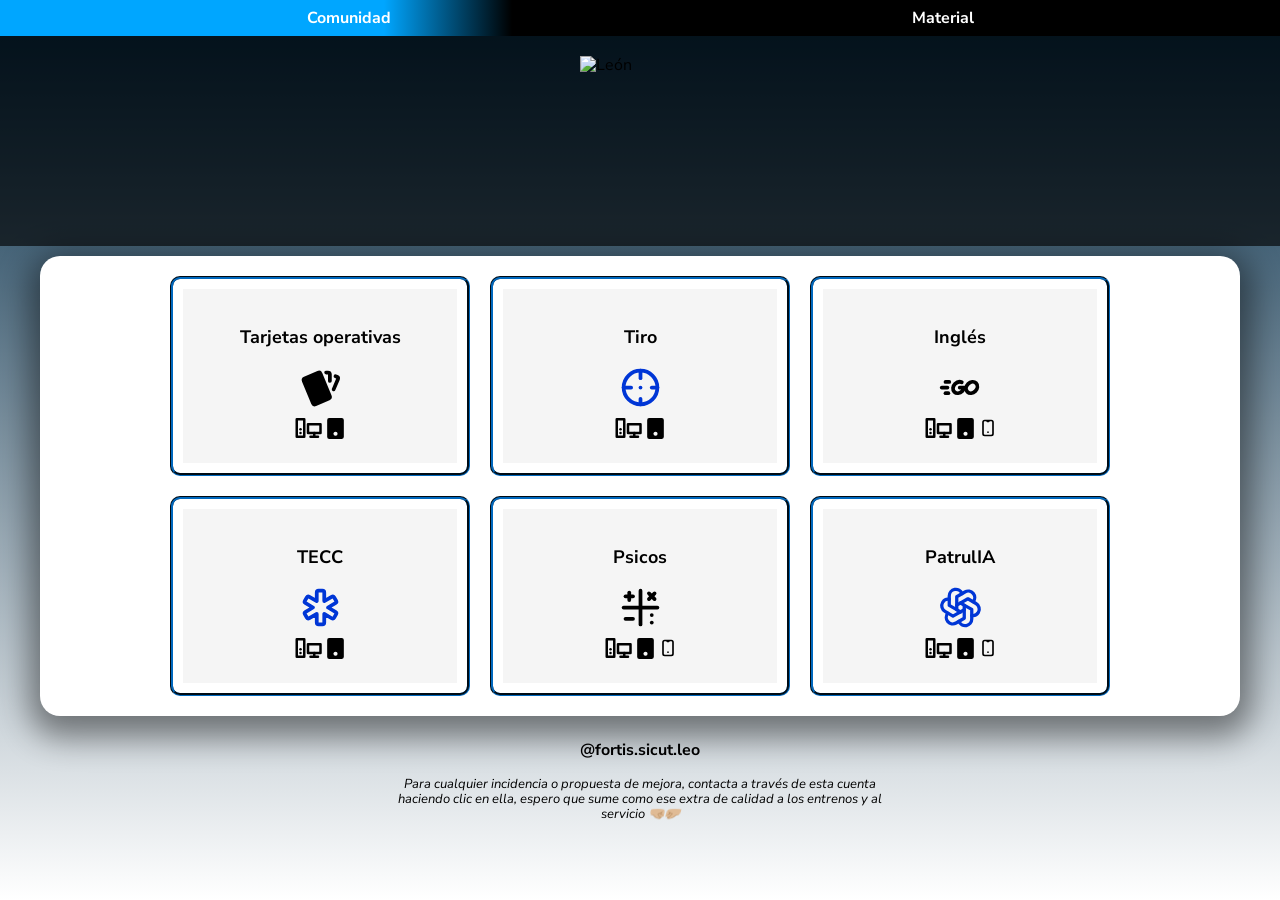
==== index.html @ 8144dc1b "Update print statement from 'Hello' to 'Goodbye'" ====
<!DOCTYPE html>
<html lang="es">



<head>
    <meta charset="UTF-8">
    <meta name="viewport" content="width=device-width, initial-scale=1.0">
    <title>Ser y pensar como policía</title>
    <meta name="description" content="Herramientas">




    <!-- Preload CSS -->
    <link rel="preload" href="Normalize.css" as="style">
    <link rel="stylesheet" href="Normalize.css">

    <link rel="preload" href="css-index.css" as="style">
    <link rel="stylesheet" href="css-index.css">

    <!-- Google Fonts optimizado -->
    <link rel="preconnect" href="https://fonts.googleapis.com">
    <link rel="preconnect" href="https://fonts.gstatic.com" crossorigin>
    <link href="https://fonts.googleapis.com/css2?family=Nunito+Sans&display=swap" rel="stylesheet">
    <link href="https://fonts.googleapis.com/css2?family=Share+Tech&display=swap" rel="stylesheet">



</head>


<body>

    <div class="custom-cursor"></div>

    <header>



        <div class="navegacion-principal">
            <nav class="navegacion barra-superior">
                <a href="https://proyectoenlacespn-blue-piano.reflex.run/">Comunidad</a>
                <a href="Entrenos.html">Material</a>

            </nav>
        </div>

    </header>


    <section class="imagen-inicio"> <!--Este section es la imagen  del coche de policía en sí-->
        <div class="imagen-oscurece"> <!--Este es el oscuro-->
            <img class="leon" src="https://raw.githubusercontent.com/Domingo99vg/P-ginaFSL/refs/heads/main/leon.png"
                alt="León">
        </div>
    </section>






    <main class="contenedor sombra">


        <div class="servicios">



            <!-- TARJETA 1 -->
            <div class="card"> <!-- La tarjeta en sí-->
                <div class="card-inner"> <!--Es un contenedor intermedio que sirve SOLO para hacer el giro 3D-->
                    <div class="card-front">
                        <h3>Tarjetas operativas</h3>
                        <div class="iconos">
                            <svg xmlns="http://www.w3.org/2000/svg" width="45" height="45" viewBox="0 0 24 24"
                                fill="#000000" class="icon icon-tabler icons-tabler-filled icon-tabler-cards">
                                <path stroke="none" d="M0 0h24v24H0z" fill="none" />
                                <path
                                    d="M10.348 3.169l-7.15 3.113a2 2 0 0 0 -1.03 2.608l4.92 11.895a1.96 1.96 0 0 0 2.59 1.063l7.142 -3.11a2.002 2.002 0 0 0 1.036 -2.611l-4.92 -11.894a1.96 1.96 0 0 0 -2.588 -1.064z" />
                                <path
                                    d="M16 3a2 2 0 0 1 1.995 1.85l.005 .15v3.5a1 1 0 0 1 -1.993 .117l-.007 -.117v-3.5h-1a1 1 0 0 1 -.117 -1.993l.117 -.007h1z" />
                                <path
                                    d="M19.08 5.61a1 1 0 0 1 1.31 -.53c.257 .108 .505 .21 .769 .314a2 2 0 0 1 1.114 2.479l-.056 .146l-2.298 5.374a1 1 0 0 1 -1.878 -.676l.04 -.11l2.296 -5.371l-.366 -.148l-.402 -.167a1 1 0 0 1 -.53 -1.312z" />
                            </svg>
                        </div>






                        <div
                            style="display: flex; flex-direction: row; justify-content: center; align-items: center; margin-top:0.3rem;">
                            <svg xmlns="http://www.w3.org/2000/svg" width="30" height="30" viewBox="0 0 24 24"
                                fill="none" stroke="currentColor" stroke-width="2" stroke-linecap="round"
                                stroke-linejoin="round"
                                class="icon icon-tabler icons-tabler-outline icon-tabler-devices-pc">
                                <path stroke="none" d="M0 0h24v24H0z" fill="none" />
                                <path d="M3 5h6v14h-6l0 -14" />
                                <path d="M12 9h10v7h-10l0 -7" />
                                <path d="M14 19h6" />
                                <path d="M17 16v3" />
                                <path d="M6 13v.01" />
                                <path d="M6 16v.01" />
                            </svg>
                            <svg xmlns="http://www.w3.org/2000/svg" width="25" height="25" viewBox="0 0 24 24"
                                fill="currentColor"
                                class="icon icon-tabler icons-tabler-filled icon-tabler-device-tablet">
                                <path stroke="none" d="M0 0h24v24H0z" fill="none" />
                                <path
                                    d="M18 2a2 2 0 0 1 1.995 1.85l.005 .15v16a2 2 0 0 1 -1.85 1.995l-.15 .005h-12a2 2 0 0 1 -1.995 -1.85l-.005 -.15v-16a2 2 0 0 1 1.85 -1.995l.15 -.005h12zm-6 13a2 2 0 0 0 -1.977 1.697l-.018 .154l-.005 .149l.005 .15a2 2 0 1 0 1.995 -2.15z" />
                            </svg>




                        </div>





                    </div>
                    <div class="card-back">
                        <p>
                            Preguntas para trabajar normativas e incisos de procedimientos operativos e intervenciones
                            para su posterior práctica.
                        </p>
                        <a class="boton-jm" href="tarjetas.html"><svg xmlns="http://www.w3.org/2000/svg" width="24"
                                height="24" viewBox="0 0 24 24" fill="none" stroke="currentColor" stroke-width="2"
                                stroke-linecap="round" stroke-linejoin="round"
                                class="icon icon-tabler icons-tabler-outline icon-tabler-hand-finger">
                                <path stroke="none" d="M0 0h24v24H0z" fill="none" />
                                <path d="M8 13v-8.5a1.5 1.5 0 0 1 3 0v7.5" />
                                <path d="M11 11.5v-2a1.5 1.5 0 1 1 3 0v2.5" />
                                <path d="M14 10.5a1.5 1.5 0 0 1 3 0v1.5" />
                                <path
                                    d="M17 11.5a1.5 1.5 0 0 1 3 0v4.5a6 6 0 0 1 -6 6h-2h.208a6 6 0 0 1 -5.012 -2.7a69.74 69.74 0 0 1 -.196 -.3c-.312 -.479 -1.407 -2.388 -3.286 -5.728a1.5 1.5 0 0 1 .536 -2.022a1.867 1.867 0 0 1 2.28 .28l1.47 1.47" />
                            </svg></a>

                    </div>
                </div>
            </div>







            <!-- TARJETA 1 -->
            <div class="card">
                <div class="card-inner">
                    <div class="card-front">
                        <h3>Tiro</h3>
                        <div class="iconos">
                            <svg xmlns="http://www.w3.org/2000/svg" width="45" height="45" viewBox="0 0 24 24"
                                fill="none" stroke="#0036d6" stroke-width="2" stroke-linecap="round"
                                stroke-linejoin="round"
                                class="icon icon-tabler icons-tabler-outline icon-tabler-viewfinder">
                                <path stroke="none" d="M0 0h24v24H0z" fill="none" />
                                <path d="M3 12a9 9 0 1 0 18 0a9 9 0 1 0 -18 0" />
                                <path d="M12 3l0 4" />
                                <path d="M12 21l0 -3" />
                                <path d="M3 12l4 0" />
                                <path d="M21 12l-3 0" />
                                <path d="M12 12l0 .01" />
                            </svg>
                        </div>







                        <div
                            style="display: flex; flex-direction: row; justify-content: center; align-items: center; margin-top:0.3rem;">
                            <svg xmlns="http://www.w3.org/2000/svg" width="30" height="30" viewBox="0 0 24 24"
                                fill="none" stroke="currentColor" stroke-width="2" stroke-linecap="round"
                                stroke-linejoin="round"
                                class="icon icon-tabler icons-tabler-outline icon-tabler-devices-pc">
                                <path stroke="none" d="M0 0h24v24H0z" fill="none" />
                                <path d="M3 5h6v14h-6l0 -14" />
                                <path d="M12 9h10v7h-10l0 -7" />
                                <path d="M14 19h6" />
                                <path d="M17 16v3" />
                                <path d="M6 13v.01" />
                                <path d="M6 16v.01" />
                            </svg>
                            <svg xmlns="http://www.w3.org/2000/svg" width="25" height="25" viewBox="0 0 24 24"
                                fill="currentColor"
                                class="icon icon-tabler icons-tabler-filled icon-tabler-device-tablet">
                                <path stroke="none" d="M0 0h24v24H0z" fill="none" />
                                <path
                                    d="M18 2a2 2 0 0 1 1.995 1.85l.005 .15v16a2 2 0 0 1 -1.85 1.995l-.15 .005h-12a2 2 0 0 1 -1.995 -1.85l-.005 -.15v-16a2 2 0 0 1 1.85 -1.995l.15 -.005h12zm-6 13a2 2 0 0 0 -1.977 1.697l-.018 .154l-.005 .149l.005 .15a2 2 0 1 0 1.995 -2.15z" />
                            </svg>




                        </div>









                    </div>
                    <div class="card-back">
                        <p>
                            Entrena el tiro con diferentes siluetas y actitudes, decidiendo disparar o no.<br>
                            · Se recomienda cartucho láser.

                        </p>
                        <a class="boton-jm" href="tiro.html"><svg xmlns="http://www.w3.org/2000/svg" width="24"
                                height="24" viewBox="0 0 24 24" fill="none" stroke="currentColor" stroke-width="2"
                                stroke-linecap="round" stroke-linejoin="round"
                                class="icon icon-tabler icons-tabler-outline icon-tabler-hand-finger">
                                <path stroke="none" d="M0 0h24v24H0z" fill="none" />
                                <path d="M8 13v-8.5a1.5 1.5 0 0 1 3 0v7.5" />
                                <path d="M11 11.5v-2a1.5 1.5 0 1 1 3 0v2.5" />
                                <path d="M14 10.5a1.5 1.5 0 0 1 3 0v1.5" />
                                <path
                                    d="M17 11.5a1.5 1.5 0 0 1 3 0v4.5a6 6 0 0 1 -6 6h-2h.208a6 6 0 0 1 -5.012 -2.7a69.74 69.74 0 0 1 -.196 -.3c-.312 -.479 -1.407 -2.388 -3.286 -5.728a1.5 1.5 0 0 1 .536 -2.022a1.867 1.867 0 0 1 2.28 .28l1.47 1.47" />
                            </svg></a>

                    </div>


                </div>


            </div>




            <!-- TARJETA 1 -->
            <div class="card">
                <div class="card-inner">
                    <div class="card-front">
                        <h3>Inglés</h3>
                        <div class="iconos">

                            <svg xmlns="http://www.w3.org/2000/svg" width="45" height="45" viewBox="0 0 24 24"
                                fill="none" stroke="#000000" stroke-width="2" stroke-linecap="round"
                                stroke-linejoin="round"
                                class="icon icon-tabler icons-tabler-outline icon-tabler-brand-golang">
                                <path stroke="none" d="M0 0h24v24H0z" fill="none" />
                                <path
                                    d="M15.695 14.305c1.061 1.06 2.953 .888 4.226 -.384c1.272 -1.273 1.444 -3.165 .384 -4.226c-1.061 -1.06 -2.953 -.888 -4.226 .384c-1.272 1.273 -1.444 3.165 -.384 4.226" />
                                <path
                                    d="M12.68 9.233c-1.084 -.497 -2.545 -.191 -3.591 .846c-1.284 1.273 -1.457 3.165 -.388 4.226c1.07 1.06 2.978 .888 4.261 -.384a3.669 3.669 0 0 0 1.038 -1.921h-2.427" />
                                <path d="M5.5 15h-1.5" />
                                <path d="M6 9h-2" />
                                <path d="M5 12h-3" />
                            </svg>
                        </div>

                        <div
                            style="display: flex; flex-direction: row; justify-content: center; align-items: center; margin-top:0.3rem;">
                            <svg xmlns="http://www.w3.org/2000/svg" width="30" height="30" viewBox="0 0 24 24"
                                fill="none" stroke="currentColor" stroke-width="2" stroke-linecap="round"
                                stroke-linejoin="round"
                                class="icon icon-tabler icons-tabler-outline icon-tabler-devices-pc">
                                <path stroke="none" d="M0 0h24v24H0z" fill="none" />
                                <path d="M3 5h6v14h-6l0 -14" />
                                <path d="M12 9h10v7h-10l0 -7" />
                                <path d="M14 19h6" />
                                <path d="M17 16v3" />
                                <path d="M6 13v.01" />
                                <path d="M6 16v.01" />
                            </svg>
                            <svg xmlns="http://www.w3.org/2000/svg" width="25" height="25" viewBox="0 0 24 24"
                                fill="currentColor"
                                class="icon icon-tabler icons-tabler-filled icon-tabler-device-tablet">
                                <path stroke="none" d="M0 0h24v24H0z" fill="none" />
                                <path
                                    d="M18 2a2 2 0 0 1 1.995 1.85l.005 .15v16a2 2 0 0 1 -1.85 1.995l-.15 .005h-12a2 2 0 0 1 -1.995 -1.85l-.005 -.15v-16a2 2 0 0 1 1.85 -1.995l.15 -.005h12zm-6 13a2 2 0 0 0 -1.977 1.697l-.018 .154l-.005 .149l.005 .15a2 2 0 1 0 1.995 -2.15z" />
                            </svg>
                            <svg xmlns="http://www.w3.org/2000/svg" width="20" height="20" viewBox="0 0 24 24"
                                fill="none" stroke="currentColor" stroke-width="2" stroke-linecap="round"
                                stroke-linejoin="round"
                                class="icon icon-tabler icons-tabler-outline icon-tabler-device-mobile">
                                <path stroke="none" d="M0 0h24v24H0z" fill="none" />
                                <path
                                    d="M6 5a2 2 0 0 1 2 -2h8a2 2 0 0 1 2 2v14a2 2 0 0 1 -2 2h-8a2 2 0 0 1 -2 -2v-14" />
                                <path d="M11 4h2" />
                                <path d="M12 17v.01" />
                            </svg>




                        </div>
                    </div>





                    <div class="card-back">

                        <p>
                            Prepara todo el vocabulario de inglés policial a través de
                            tarjetas aleatorias.




                            Fuente: <a class="libro-ingles"
                                href="https://books.google.com/books?id=UbgCkAEACAAJ&dq=inauthor:%22Juan+Checa+Dom%C3%ADnguez%22&hl=es&newbks=1&newbks_redir=1&sa=X&ved=2ahUKEwijgIC-66uUAxWwgf0HHeoeJ3wQ6AF6BAgGEAE">Acceda
                                al libro</a>
                        </p>




                        <a class="boton-jm" href="ingles.html"><svg xmlns="http://www.w3.org/2000/svg" width="24"
                                height="24" viewBox="0 0 24 24" fill="none" stroke="currentColor" stroke-width="2"
                                stroke-linecap="round" stroke-linejoin="round"
                                class="icon icon-tabler icons-tabler-outline icon-tabler-hand-finger">
                                <path stroke="none" d="M0 0h24v24H0z" fill="none" />
                                <path d="M8 13v-8.5a1.5 1.5 0 0 1 3 0v7.5" />
                                <path d="M11 11.5v-2a1.5 1.5 0 1 1 3 0v2.5" />
                                <path d="M14 10.5a1.5 1.5 0 0 1 3 0v1.5" />
                                <path
                                    d="M17 11.5a1.5 1.5 0 0 1 3 0v4.5a6 6 0 0 1 -6 6h-2h.208a6 6 0 0 1 -5.012 -2.7a69.74 69.74 0 0 1 -.196 -.3c-.312 -.479 -1.407 -2.388 -3.286 -5.728a1.5 1.5 0 0 1 .536 -2.022a1.867 1.867 0 0 1 2.28 .28l1.47 1.47" />
                            </svg></a>


                    </div>

                </div>
            </div>



            <!-- TARJETA 1 -->
            <div class="card">
                <div class="card-inner">
                    <div class="card-front">
                        <h3>TECC</h3>
                        <div class="iconos">

                            <svg xmlns="http://www.w3.org/2000/svg" width="45" height="45" viewBox="0 0 24 24"
                                fill="none" stroke="#0036d6" stroke-width="2" stroke-linecap="round"
                                stroke-linejoin="round"
                                class="icon icon-tabler icons-tabler-outline icon-tabler-medical-cross">
                                <path stroke="none" d="M0 0h24v24H0z" fill="none" />
                                <path
                                    d="M13 3a1 1 0 0 1 1 1v4.535l3.928 -2.267a1 1 0 0 1 1.366 .366l1 1.732a1 1 0 0 1 -.366 1.366l-3.927 2.268l3.927 2.269a1 1 0 0 1 .366 1.366l-1 1.732a1 1 0 0 1 -1.366 .366l-3.928 -2.269v4.536a1 1 0 0 1 -1 1h-2a1 1 0 0 1 -1 -1v-4.536l-3.928 2.268a1 1 0 0 1 -1.366 -.366l-1 -1.732a1 1 0 0 1 .366 -1.366l3.927 -2.268l-3.927 -2.268a1 1 0 0 1 -.366 -1.366l1 -1.732a1 1 0 0 1 1.366 -.366l3.928 2.267v-4.535a1 1 0 0 1 1 -1h2" />
                            </svg>
                        </div>



                        <div
                            style="display: flex; flex-direction: row; justify-content: center; align-items: center; margin-top:0.3rem;">
                            <svg xmlns="http://www.w3.org/2000/svg" width="30" height="30" viewBox="0 0 24 24"
                                fill="none" stroke="currentColor" stroke-width="2" stroke-linecap="round"
                                stroke-linejoin="round"
                                class="icon icon-tabler icons-tabler-outline icon-tabler-devices-pc">
                                <path stroke="none" d="M0 0h24v24H0z" fill="none" />
                                <path d="M3 5h6v14h-6l0 -14" />
                                <path d="M12 9h10v7h-10l0 -7" />
                                <path d="M14 19h6" />
                                <path d="M17 16v3" />
                                <path d="M6 13v.01" />
                                <path d="M6 16v.01" />
                            </svg>
                            <svg xmlns="http://www.w3.org/2000/svg" width="25" height="25" viewBox="0 0 24 24"
                                fill="currentColor"
                                class="icon icon-tabler icons-tabler-filled icon-tabler-device-tablet">
                                <path stroke="none" d="M0 0h24v24H0z" fill="none" />
                                <path
                                    d="M18 2a2 2 0 0 1 1.995 1.85l.005 .15v16a2 2 0 0 1 -1.85 1.995l-.15 .005h-12a2 2 0 0 1 -1.995 -1.85l-.005 -.15v-16a2 2 0 0 1 1.85 -1.995l.15 -.005h12zm-6 13a2 2 0 0 0 -1.977 1.697l-.018 .154l-.005 .149l.005 .15a2 2 0 1 0 1.995 -2.15z" />
                            </svg>




                        </div>



                    </div>
                    <div class="card-back">
                        <p>
                            Entrena la colocación del torniquete y protocolo MARCH-ED mediante situaciones aleatorias
                            que genere el sistema.
                        </p>
                        <a class="boton-jm" href="TECC.html"><svg xmlns="http://www.w3.org/2000/svg" width="24"
                                height="24" viewBox="0 0 24 24" fill="none" stroke="currentColor" stroke-width="2"
                                stroke-linecap="round" stroke-linejoin="round"
                                class="icon icon-tabler icons-tabler-outline icon-tabler-hand-finger">
                                <path stroke="none" d="M0 0h24v24H0z" fill="none" />
                                <path d="M8 13v-8.5a1.5 1.5 0 0 1 3 0v7.5" />
                                <path d="M11 11.5v-2a1.5 1.5 0 1 1 3 0v2.5" />
                                <path d="M14 10.5a1.5 1.5 0 0 1 3 0v1.5" />
                                <path
                                    d="M17 11.5a1.5 1.5 0 0 1 3 0v4.5a6 6 0 0 1 -6 6h-2h.208a6 6 0 0 1 -5.012 -2.7a69.74 69.74 0 0 1 -.196 -.3c-.312 -.479 -1.407 -2.388 -3.286 -5.728a1.5 1.5 0 0 1 .536 -2.022a1.867 1.867 0 0 1 2.28 .28l1.47 1.47" />
                            </svg></a>
                    </div>
                </div>
            </div>





            <!-- TARJETA 1 -->
            <div class="card">
                <div class="card-inner">
                    <div class="card-front">
                        <h3>Psicos</h3>
                        <div class="iconos">

                            <svg xmlns="http://www.w3.org/2000/svg" width="45" height="45" viewBox="0 0 24 24"
                                fill="none" stroke="#000000" stroke-width="2" stroke-linecap="round"
                                stroke-linejoin="round"
                                class="icon icon-tabler icons-tabler-outline icon-tabler-math-symbols">
                                <path stroke="none" d="M0 0h24v24H0z" fill="none" />
                                <path d="M3 12l18 0" />
                                <path d="M12 3l0 18" />
                                <path d="M16.5 4.5l3 3" />
                                <path d="M19.5 4.5l-3 3" />
                                <path d="M6 4l0 4" />
                                <path d="M4 6l4 0" />
                                <path d="M18 16l.01 0" />
                                <path d="M18 20l.01 0" />
                                <path d="M4 18l4 0" />
                            </svg>
                        </div>







                        <div
                            style="display: flex; flex-direction: row; justify-content: center; align-items: center; margin-top:0.3rem;">
                            <svg xmlns="http://www.w3.org/2000/svg" width="30" height="30" viewBox="0 0 24 24"
                                fill="none" stroke="currentColor" stroke-width="2" stroke-linecap="round"
                                stroke-linejoin="round"
                                class="icon icon-tabler icons-tabler-outline icon-tabler-devices-pc">
                                <path stroke="none" d="M0 0h24v24H0z" fill="none" />
                                <path d="M3 5h6v14h-6l0 -14" />
                                <path d="M12 9h10v7h-10l0 -7" />
                                <path d="M14 19h6" />
                                <path d="M17 16v3" />
                                <path d="M6 13v.01" />
                                <path d="M6 16v.01" />
                            </svg>
                            <svg xmlns="http://www.w3.org/2000/svg" width="25" height="25" viewBox="0 0 24 24"
                                fill="currentColor"
                                class="icon icon-tabler icons-tabler-filled icon-tabler-device-tablet">
                                <path stroke="none" d="M0 0h24v24H0z" fill="none" />
                                <path
                                    d="M18 2a2 2 0 0 1 1.995 1.85l.005 .15v16a2 2 0 0 1 -1.85 1.995l-.15 .005h-12a2 2 0 0 1 -1.995 -1.85l-.005 -.15v-16a2 2 0 0 1 1.85 -1.995l.15 -.005h12zm-6 13a2 2 0 0 0 -1.977 1.697l-.018 .154l-.005 .149l.005 .15a2 2 0 1 0 1.995 -2.15z" />
                            </svg>
                            <svg xmlns="http://www.w3.org/2000/svg" width="20" height="20" viewBox="0 0 24 24"
                                fill="none" stroke="currentColor" stroke-width="2" stroke-linecap="round"
                                stroke-linejoin="round"
                                class="icon icon-tabler icons-tabler-outline icon-tabler-device-mobile">
                                <path stroke="none" d="M0 0h24v24H0z" fill="none" />
                                <path
                                    d="M6 5a2 2 0 0 1 2 -2h8a2 2 0 0 1 2 2v14a2 2 0 0 1 -2 2h-8a2 2 0 0 1 -2 -2v-14" />
                                <path d="M11 4h2" />
                                <path d="M12 17v.01" />
                            </svg>




                        </div>




                    </div>
                    <div class="card-back">
                        <p>
                            Áreas, sectoriales, números al cuadrado, problemas... Asienta todos estos datos concretos
                            para la prueba de psicotécnicos.
                        </p>
                        <a class="boton-jm" href="psicos.html"><svg xmlns="http://www.w3.org/2000/svg" width="24"
                                height="24" viewBox="0 0 24 24" fill="none" stroke="currentColor" stroke-width="2"
                                stroke-linecap="round" stroke-linejoin="round"
                                class="icon icon-tabler icons-tabler-outline icon-tabler-hand-finger">
                                <path stroke="none" d="M0 0h24v24H0z" fill="none" />
                                <path d="M8 13v-8.5a1.5 1.5 0 0 1 3 0v7.5" />
                                <path d="M11 11.5v-2a1.5 1.5 0 1 1 3 0v2.5" />
                                <path d="M14 10.5a1.5 1.5 0 0 1 3 0v1.5" />
                                <path
                                    d="M17 11.5a1.5 1.5 0 0 1 3 0v4.5a6 6 0 0 1 -6 6h-2h.208a6 6 0 0 1 -5.012 -2.7a69.74 69.74 0 0 1 -.196 -.3c-.312 -.479 -1.407 -2.388 -3.286 -5.728a1.5 1.5 0 0 1 .536 -2.022a1.867 1.867 0 0 1 2.28 .28l1.47 1.47" />
                            </svg></a>

                    </div>













                </div>
            </div>




            </section>

            <!-- TARJETA 1 -->
            <div class="card">
                <div class="card-inner">
                    <div class="card-front">
                        <h3>PatrulIA</h3>
                        <div class="iconos">
                            <svg xmlns="http://www.w3.org/2000/svg" width="45" height="45" viewBox="0 0 24 24"
                                fill="none" stroke="#0036D6" stroke-width="1.75" stroke-linecap="round"
                                stroke-linejoin="round"
                                class="icon icon-tabler icons-tabler-outline icon-tabler-brand-openai">
                                <path stroke="none" d="M0 0h24v24H0z" fill="none" />
                                <path d="M11.217 19.384a3.501 3.501 0 0 0 6.783 -1.217v-5.167l-6 -3.35" />
                                <path d="M5.214 15.014a3.501 3.501 0 0 0 4.446 5.266l4.34 -2.534v-6.946" />
                                <path
                                    d="M6 7.63c-1.391 -.236 -2.787 .395 -3.534 1.689a3.474 3.474 0 0 0 1.271 4.745l4.263 2.514l6 -3.348" />
                                <path d="M12.783 4.616a3.501 3.501 0 0 0 -6.783 1.217v5.067l6 3.45" />
                                <path d="M18.786 8.986a3.501 3.501 0 0 0 -4.446 -5.266l-4.34 2.534v6.946" />
                                <path
                                    d="M18 16.302c1.391 .236 2.787 -.395 3.534 -1.689a3.474 3.474 0 0 0 -1.271 -4.745l-4.308 -2.514l-5.955 3.42" />
                            </svg>
                        </div>







                        <div
                            style="display: flex; flex-direction: row; justify-content: center; align-items: center; margin-top:0.3rem;">
                            <svg xmlns="http://www.w3.org/2000/svg" width="30" height="30" viewBox="0 0 24 24"
                                fill="none" stroke="currentColor" stroke-width="2" stroke-linecap="round"
                                stroke-linejoin="round"
                                class="icon icon-tabler icons-tabler-outline icon-tabler-devices-pc">
                                <path stroke="none" d="M0 0h24v24H0z" fill="none" />
                                <path d="M3 5h6v14h-6l0 -14" />
                                <path d="M12 9h10v7h-10l0 -7" />
                                <path d="M14 19h6" />
                                <path d="M17 16v3" />
                                <path d="M6 13v.01" />
                                <path d="M6 16v.01" />
                            </svg>


                            <svg xmlns="http://www.w3.org/2000/svg" width="25" height="25" viewBox="0 0 24 24"
                                fill="currentColor"
                                class="icon icon-tabler icons-tabler-filled icon-tabler-device-tablet">
                                <path stroke="none" d="M0 0h24v24H0z" fill="none" />
                                <path
                                    d="M18 2a2 2 0 0 1 1.995 1.85l.005 .15v16a2 2 0 0 1 -1.85 1.995l-.15 .005h-12a2 2 0 0 1 -1.995 -1.85l-.005 -.15v-16a2 2 0 0 1 1.85 -1.995l.15 -.005h12zm-6 13a2 2 0 0 0 -1.977 1.697l-.018 .154l-.005 .149l.005 .15a2 2 0 1 0 1.995 -2.15z" />
                            </svg>
                            <svg xmlns="http://www.w3.org/2000/svg" width="20" height="20" viewBox="0 0 24 24"
                                fill="none" stroke="currentColor" stroke-width="2" stroke-linecap="round"
                                stroke-linejoin="round"
                                class="icon icon-tabler icons-tabler-outline icon-tabler-device-mobile">
                                <path stroke="none" d="M0 0h24v24H0z" fill="none" />
                                <path
                                    d="M6 5a2 2 0 0 1 2 -2h8a2 2 0 0 1 2 2v14a2 2 0 0 1 -2 2h-8a2 2 0 0 1 -2 -2v-14" />
                                <path d="M11 4h2" />
                                <path d="M12 17v.01" />
                            </svg>




                        </div>






                    </div>
                    <div class="card-back">
                        <p>
                            IA basada en GPT, a la cual se le han preparado documentos de protocolos y normativas para
                            consultas operativas.
                        </p>
                        <a target='_blank' rel='noopener noreferrer' class="boton-jm"
                            href="https://chatgpt.com/g/g-6a258057dc148191a49760fe590df515-patrulia"><svg
                                xmlns="http://www.w3.org/2000/svg" width="24" height="24" viewBox="0 0 24 24"
                                fill="none" stroke="currentColor" stroke-width="2" stroke-linecap="round"
                                stroke-linejoin="round"
                                class="icon icon-tabler icons-tabler-outline icon-tabler-hand-finger">
                                <path stroke="none" d="M0 0h24v24H0z" fill="none" />
                                <path d="M8 13v-8.5a1.5 1.5 0 0 1 3 0v7.5" />
                                <path d="M11 11.5v-2a1.5 1.5 0 1 1 3 0v2.5" />
                                <path d="M14 10.5a1.5 1.5 0 0 1 3 0v1.5" />
                                <path
                                    d="M17 11.5a1.5 1.5 0 0 1 3 0v4.5a6 6 0 0 1 -6 6h-2h.208a6 6 0 0 1 -5.012 -2.7a69.74 69.74 0 0 1 -.196 -.3c-.312 -.479 -1.407 -2.388 -3.286 -5.728a1.5 1.5 0 0 1 .536 -2.022a1.867 1.867 0 0 1 2.28 .28l1.47 1.47" />
                            </svg></a>

                    </div>
                </div>
            </div>

            </section>










        </div> <!--Fin de servicios-->

        <!--

    <section>
        <form>
            <fieldset> ✅ Varios <fieldset> (cuando hay secciones distintas) ej dirección de casa, nombre, pago... 
                <legend>
                    Contacto
                </legend>

                <div>
                    <label>Nombre</label>
                    <input type="text" placeholder="Ponga su nombre">
                </div>

                <div>
                    <label>Número de teléfono</label>
                    <input type="number" placeholder="Teléfono">
                </div>

                <div>
                    <label>Email</label>
                    <input type="email" placeholder="you@gmail.com">
                </div>

                <div>
                    <label>Mensaje</label>
                    <textarea></textarea>
                    <button type="submit">Enviar</button>
                </div>
            </fieldset>

            </fieldset>

        </form>
    </section>

             -->


    </main>

    <footer>
        <a class="instagram" href="https://www.instagram.com/fortis.sicut.leo?igsh=M2VnbXZub2JpNXk4" target="_blank"
            rel="noopener noreferrer">
            @fortis.sicut.leo
        </a>

        <p class="texto">
            Para cualquier incidencia o propuesta de mejora,
            contacta a través de esta cuenta haciendo clic en ella, espero que sume como ese extra de calidad a los entrenos y al servicio 🤜🏼🤛🏼
        </p>
    </footer>


    <script>
        // Bloquear clic derecho
        document.addEventListener("contextmenu", e => e.preventDefault());

        // Bloquear selección de texto
        document.addEventListener("selectstart", e => e.preventDefault());

        // Bloquear arrastrar
        document.addEventListener("dragstart", e => e.preventDefault());

        // Bloquear copiar
        document.addEventListener("copy", e => e.preventDefault());

        // Bloquear cortar
        document.addEventListener("cut", e => e.preventDefault());

        // Bloquear pegar
        document.addEventListener("paste", e => e.preventDefault());

        // Bloquear algunos atajos habituales
        document.addEventListener("keydown", function (e) {

            const key = e.key.toLowerCase();

            if (
                e.key === "F12" ||
                (e.ctrlKey && e.shiftKey && key === "i") ||
                (e.ctrlKey && e.shiftKey && key === "j") ||
                (e.ctrlKey && e.shiftKey && key === "c") ||
                (e.ctrlKey && key === "u")
            ) {
                e.preventDefault();
                return false;
            }
        });

        // Limpiar consola periódicamente
        setInterval(() => {
            console.clear();
        }, 1000);



        // Anti iframe
        if (window.top !== window.self) {
            document.body.innerHTML = "";
        }













        document.addEventListener('mousemove', (event) => {
            const cursor = document.querySelector('.custom-cursor');
            cursor.style.transform = `translate(${event.clientX}px, ${event.clientY}px)`;
        });






    </script>

</body>

</html>
---- css-index.css ----
/*custon properties, no existen en el código lo de root, son pseudoselectores*/
:root {

  --blanco: #ffffff;
  --negro: #000000;
  --azuldos: #00a6ff;
  --azuloscuro: rgb(1, 42, 70);
  --negro2: #0000008f;


}

html {
  font-size: 62.5%;
  box-sizing: border-box;
  scroll-snap-type: y mandatory;
}

/*
.card .navegacion-principal{
  scroll-snap-align: center;
  scroll-snap-stop: always;
}
*/

*,
*:before,
*:after {
  box-sizing: inherit;
}

body {
  font-size: 16px;
  font-family: "Nunito Sans", sans-serif;
  margin: 0;
  min-height: 100vh;
  background-image: linear-gradient(to top, var(--blanco) 0%, var(--azuloscuro) 100%);
}


h1 {
  font-size: 3.3rem;
  font-family: "Nunito Sans", sans-serif;
  color: #ffffff;

}

h2 {
  font-size: 2.8rem
}

h3 {
  font-size: 1.8rem
}

h6 {
  font-weight: bold;
  color: #000000;
  font-size: 1.6rem;
}

h1,
h2,
h3,
h6 {
  text-align: center;
}

/*
h1 span {
  font-size: 16px !important;

}
*/



.navegacion-principal {
  background: linear-gradient(to right, var(--azuldos) 30%, var(--negro) 40%);
}



.barra-superior {
  display: flex;
  flex-direction: column;
  align-items: center;
  max-width: 120rem;
  margin: 0 auto;
  padding: 0.6rem;
  border-radius: 2rem;

}



@media (min-width: 768px) {
  .barra-superior {
    flex-direction: row;
    justify-content: space-around;
  }
}



.barra-superior a {
  text-decoration: none;
  color: #ffffff;
  font-weight: bold;
  line-height: 1.5;

}

.barra-superior a:hover {
  animation: fadepulse 1s infinite;
}

@keyframes fadepulse {
  0% {
    opacity: 1;
  }

  50% {
    opacity: 1;
    transform: scale(1.1);
  }
}







.imagen-inicio {
  background-image: url(https://raw.githubusercontent.com/Domingo99vg/P-ginaFSL/refs/heads/main/Z10.png);
  background-size: cover;
  background-position: center 50%;
  /*background-position: [horizontal] [vertical];*/
  height: 210px;
  position: relative;
}

.imagen-oscurece {
  position: absolute;
  background-color: #000000a2;
  width: 100%;
  height: 100%;
  display: flex;
  /*esto centra la imagen del parche del leon*/
  justify-content: center;
  /*esto centra horizontalmente*/
  align-items: center;
  /*esto centra verticalmente, margin: 0 auto; aqui no haría nada*/

}





.contenedor {
  /*Hay dos de contenedor lo de los enlaces y donde los servicios*/
  display: flex;
  flex-direction: column;
  align-items: center;
  max-width: 120rem;
  margin: 0 auto;
  padding: 0.5rem;
  border-radius: 2rem;
}





/* 
space-between:
Manda el primer elemento a la izquierda y el último a la derecha,
repartiendo el espacio únicamente ENTRE los elementos.
*/

/* 
space-around:
Añade espacio alrededor de cada elemento.
Los extremos tienen algo menos de separación.
*/

/* 
space-evenly:
Reparte todo el espacio de forma totalmente uniforme,
incluyendo los bordes laterales.
*/






.sombra {
  -webkit-box-shadow: 1px 10px 32px 11px rgba(0, 0, 0, 0.46);
  -moz-box-shadow: 1px 10px 32px 11px rgba(0, 0, 0, 0.46);
  box-shadow: 1px 10px 32px 11px rgba(0, 0, 0, 0.46);
  background-color: var(--blanco);
  padding: 2rem;
  margin: 1rem auto;

}






.servicios {
  display: grid;
  grid-template-columns: 1fr;
  grid-template-rows: 1fr;
  column-gap: 2rem;
  row-gap: 2rem;
}



/* Tablet *  DEBEN DE ORDENARSE DE MENOR A MAYOR*/
@media (min-width: 600px) {
  .servicios {
    grid-template-columns: 1fr 1fr;
  }
}

/* Desktop */
@media (min-width: 1000px) {
  .servicios {
    grid-template-columns: 1fr 1fr 1fr;
  }
}



.iconos {
  display: flex;
  align-items: center;
  justify-content: center;
}


.leon {
  width: 12rem;
  height: 17rem;
}

.card {
  width: 30rem;
  height: 20rem;
  perspective: 100rem;
  /* da profundidad le da profundidad como si lo viera de lejos el efecto*/
  padding: 1rem;
  border-radius: 1rem;
  border-color: #003a6a;
  border-style: groove;

}

.card-inner {
  width: 100%;
  height: 100%;
  position: relative;
  transition: transform 1s ease;
  /*Ease a diferencia de linear es que empieza lento, sigue rápido y acaba lento*/
  transform-style: preserve-3d;
  /*Con preserve a diferencia de flat lo que se hace es que se vea la cara de atrás y no en 2d y al revés la inicial*/

}


/* EFECTO AL HACER HOVER */
.card:hover .card-inner {
  transform: rotateY(180deg);


}



.card-front,
.card-back {
  position: absolute;
  width: 100%;
  height: 100%;
  backface-visibility: hidden;
  /* oculta la cara trasera es decir la del texto y el acceso */
  display: flex;
  align-items: center;
  justify-content: center;
  flex-direction: column;

}

/* Parte frontal */
.card-front {
  background: #f5f5f5;
}

/* Parte trasera */
.card-back {
  background: #003a6a;
  color: white;
  transform: rotateY(180deg);
  padding: 1rem;
  border-radius: 2rem;
  /* La tarjeta está formada por un contenedor (card-inner) que es el que gira.
   La cara trasera (.card-back) ya está girada 180º desde el inicio para quedar oculta detrás.
   Al hacer hover sobre .card, se rota el contenedor 180º en el eje Y,
   lo que hace que la cara frontal desaparezca y la trasera aparezca al frente. */
}






.libro-ingles {
  text-decoration: none;
  color: #ffffff;
  font-weight: bold;
}







.instagram {
  font-weight: bold;
  text-decoration: none;
  color: #000000;
  display: flex;
  justify-content: center;
  padding: 0.5rem;
  margin-top: 1rem;
}



.texto {
  font-style: oblique;
  font-size: 1.3rem;
  width: 40%;
  text-align: center;
}












.boton-jm {
  background-color: #0064d5;
  color: #ffffff;
  width: max-content;
  height: max-content;
  border-radius: 2rem;
  margin: 0 auto;
  border-style: groove;


}











.custom-cursor {
  width: 10px;
  height: 10px;
  background: #00ff1a;
  border-radius: 50%;
  position: fixed;
  pointer-events: none;
  z-index: 9999;
  transition: 0.15s;
}

@media (max-width: 1400px) {
  .custom-cursor {
    display: none;
  }
}






.noFinalizado {
  display: flex;
  max-width: 30%;
  height: min-content;
  align-items: center;
  margin: 0 auto;
  background-color: rgb(255, 255, 255);
  justify-content: center;
  border-radius: 1rem;
  padding: 1rem;

}


.proximamente {
  text-transform: uppercase;
  font-weight: bold;
  font-family: 'Segoe UI', Tahoma, Geneva, Verdana, sans-serif;
  color: rgb(109, 255, 255);
  font-size: 1rem;
}




























.marcado2 {
  color: var(--azuldos) !important;
  font-weight: bold;
  animation: none !important;

}

.marcado3 {
  color: #ffffff;
  font-weight: bold;
}

.marcado3:hover {
  animation: fadepulse 1s infinite;

}

@keyframes fadepulse {
  0% {
    opacity: 1;
  }

  50% {
    opacity: 1;
    transform: scale(1.1);
  }
}







footer {
  display: flex;
  flex-direction: column;
  align-items: center;
}
---- css-index.css ----
/*custon properties, no existen en el código lo de root, son pseudoselectores*/
:root {

  --blanco: #ffffff;
  --negro: #000000;
  --azuldos: #00a6ff;
  --azuloscuro: rgb(1, 42, 70);
  --negro2: #0000008f;


}

html {
  font-size: 62.5%;
  box-sizing: border-box;
  scroll-snap-type: y mandatory;
}

/*
.card .navegacion-principal{
  scroll-snap-align: center;
  scroll-snap-stop: always;
}
*/

*,
*:before,
*:after {
  box-sizing: inherit;
}

body {
  font-size: 16px;
  font-family: "Nunito Sans", sans-serif;
  margin: 0;
  min-height: 100vh;
  background-image: linear-gradient(to top, var(--blanco) 0%, var(--azuloscuro) 100%);
}


h1 {
  font-size: 3.3rem;
  font-family: "Nunito Sans", sans-serif;
  color: #ffffff;

}

h2 {
  font-size: 2.8rem
}

h3 {
  font-size: 1.8rem
}

h6 {
  font-weight: bold;
  color: #000000;
  font-size: 1.6rem;
}

h1,
h2,
h3,
h6 {
  text-align: center;
}

/*
h1 span {
  font-size: 16px !important;

}
*/



.navegacion-principal {
  background: linear-gradient(to right, var(--azuldos) 30%, var(--negro) 40%);
}



.barra-superior {
  display: flex;
  flex-direction: column;
  align-items: center;
  max-width: 120rem;
  margin: 0 auto;
  padding: 0.6rem;
  border-radius: 2rem;

}



@media (min-width: 768px) {
  .barra-superior {
    flex-direction: row;
    justify-content: space-around;
  }
}



.barra-superior a {
  text-decoration: none;
  color: #ffffff;
  font-weight: bold;
  line-height: 1.5;

}

.barra-superior a:hover {
  animation: fadepulse 1s infinite;
}

@keyframes fadepulse {
  0% {
    opacity: 1;
  }

  50% {
    opacity: 1;
    transform: scale(1.1);
  }
}







.imagen-inicio {
  background-image: url(https://raw.githubusercontent.com/Domingo99vg/P-ginaFSL/refs/heads/main/Z10.png);
  background-size: cover;
  background-position: center 50%;
  /*background-position: [horizontal] [vertical];*/
  height: 210px;
  position: relative;
}

.imagen-oscurece {
  position: absolute;
  background-color: #000000a2;
  width: 100%;
  height: 100%;
  display: flex;
  /*esto centra la imagen del parche del leon*/
  justify-content: center;
  /*esto centra horizontalmente*/
  align-items: center;
  /*esto centra verticalmente, margin: 0 auto; aqui no haría nada*/

}





.contenedor {
  /*Hay dos de contenedor lo de los enlaces y donde los servicios*/
  display: flex;
  flex-direction: column;
  align-items: center;
  max-width: 120rem;
  margin: 0 auto;
  padding: 0.5rem;
  border-radius: 2rem;
}





/* 
space-between:
Manda el primer elemento a la izquierda y el último a la derecha,
repartiendo el espacio únicamente ENTRE los elementos.
*/

/* 
space-around:
Añade espacio alrededor de cada elemento.
Los extremos tienen algo menos de separación.
*/

/* 
space-evenly:
Reparte todo el espacio de forma totalmente uniforme,
incluyendo los bordes laterales.
*/






.sombra {
  -webkit-box-shadow: 1px 10px 32px 11px rgba(0, 0, 0, 0.46);
  -moz-box-shadow: 1px 10px 32px 11px rgba(0, 0, 0, 0.46);
  box-shadow: 1px 10px 32px 11px rgba(0, 0, 0, 0.46);
  background-color: var(--blanco);
  padding: 2rem;
  margin: 1rem auto;

}






.servicios {
  display: grid;
  grid-template-columns: 1fr;
  grid-template-rows: 1fr;
  column-gap: 2rem;
  row-gap: 2rem;
}



/* Tablet *  DEBEN DE ORDENARSE DE MENOR A MAYOR*/
@media (min-width: 600px) {
  .servicios {
    grid-template-columns: 1fr 1fr;
  }
}

/* Desktop */
@media (min-width: 1000px) {
  .servicios {
    grid-template-columns: 1fr 1fr 1fr;
  }
}



.iconos {
  display: flex;
  align-items: center;
  justify-content: center;
}


.leon {
  width: 12rem;
  height: 17rem;
}

.card {
  width: 30rem;
  height: 20rem;
  perspective: 100rem;
  /* da profundidad le da profundidad como si lo viera de lejos el efecto*/
  padding: 1rem;
  border-radius: 1rem;
  border-color: #003a6a;
  border-style: groove;

}

.card-inner {
  width: 100%;
  height: 100%;
  position: relative;
  transition: transform 1s ease;
  /*Ease a diferencia de linear es que empieza lento, sigue rápido y acaba lento*/
  transform-style: preserve-3d;
  /*Con preserve a diferencia de flat lo que se hace es que se vea la cara de atrás y no en 2d y al revés la inicial*/

}


/* EFECTO AL HACER HOVER */
.card:hover .card-inner {
  transform: rotateY(180deg);


}



.card-front,
.card-back {
  position: absolute;
  width: 100%;
  height: 100%;
  backface-visibility: hidden;
  /* oculta la cara trasera es decir la del texto y el acceso */
  display: flex;
  align-items: center;
  justify-content: center;
  flex-direction: column;

}

/* Parte frontal */
.card-front {
  background: #f5f5f5;
}

/* Parte trasera */
.card-back {
  background: #003a6a;
  color: white;
  transform: rotateY(180deg);
  padding: 1rem;
  border-radius: 2rem;
  /* La tarjeta está formada por un contenedor (card-inner) que es el que gira.
   La cara trasera (.card-back) ya está girada 180º desde el inicio para quedar oculta detrás.
   Al hacer hover sobre .card, se rota el contenedor 180º en el eje Y,
   lo que hace que la cara frontal desaparezca y la trasera aparezca al frente. */
}






.libro-ingles {
  text-decoration: none;
  color: #ffffff;
  font-weight: bold;
}







.instagram {
  font-weight: bold;
  text-decoration: none;
  color: #000000;
  display: flex;
  justify-content: center;
  padding: 0.5rem;
  margin-top: 1rem;
}



.texto {
  font-style: oblique;
  font-size: 1.3rem;
  width: 40%;
  text-align: center;
}












.boton-jm {
  background-color: #0064d5;
  color: #ffffff;
  width: max-content;
  height: max-content;
  border-radius: 2rem;
  margin: 0 auto;
  border-style: groove;


}











.custom-cursor {
  width: 10px;
  height: 10px;
  background: #00ff1a;
  border-radius: 50%;
  position: fixed;
  pointer-events: none;
  z-index: 9999;
  transition: 0.15s;
}

@media (max-width: 1400px) {
  .custom-cursor {
    display: none;
  }
}






.noFinalizado {
  display: flex;
  max-width: 30%;
  height: min-content;
  align-items: center;
  margin: 0 auto;
  background-color: rgb(255, 255, 255);
  justify-content: center;
  border-radius: 1rem;
  padding: 1rem;

}


.proximamente {
  text-transform: uppercase;
  font-weight: bold;
  font-family: 'Segoe UI', Tahoma, Geneva, Verdana, sans-serif;
  color: rgb(109, 255, 255);
  font-size: 1rem;
}




























.marcado2 {
  color: var(--azuldos) !important;
  font-weight: bold;
  animation: none !important;

}

.marcado3 {
  color: #ffffff;
  font-weight: bold;
}

.marcado3:hover {
  animation: fadepulse 1s infinite;

}

@keyframes fadepulse {
  0% {
    opacity: 1;
  }

  50% {
    opacity: 1;
    transform: scale(1.1);
  }
}







footer {
  display: flex;
  flex-direction: column;
  align-items: center;
}
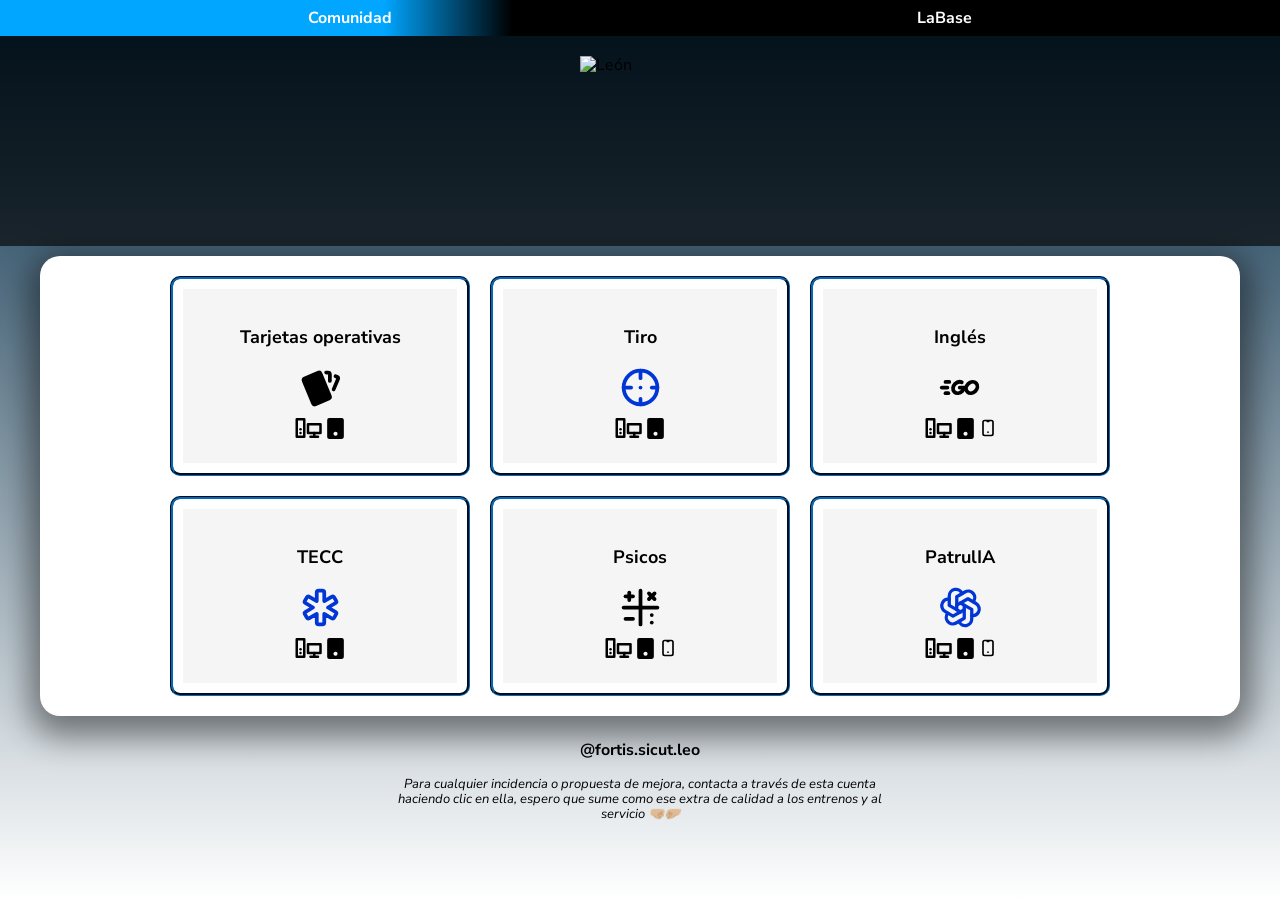
==== commit a38dded5: "Add files via upload" ====
--- a/index.html
+++ b/index.html
@@ -12,6 +12,9 @@
 
 
 
+
+
+
     <!-- Preload CSS -->
     <link rel="preload" href="Normalize.css" as="style">
     <link rel="stylesheet" href="Normalize.css">
@@ -41,7 +44,7 @@
         <div class="navegacion-principal">
             <nav class="navegacion barra-superior">
                 <a href="https://proyectoenlacespn-blue-piano.reflex.run/">Comunidad</a>
-                <a href="Entrenos.html">Material</a>
+                <a href="LaBase.html">LaBase</a>
 
             </nav>
         </div>
@@ -762,4 +765,4 @@
 
 </body>
 
-</html>
+</html>
--- a/css-index.css
+++ b/css-index.css
@@ -340,8 +340,24 @@
   justify-content: center;
   padding: 0.5rem;
   margin-top: 1rem;
-}
-
+  display: inline-block;
+  animation: salto 0.8s ease-in-out 2;
+  animation-delay: 1s;
+  animation-fill-mode: both;
+}
+
+
+@keyframes salto{
+
+    0%,100%{
+        transform:translateY(0);
+    }
+
+    50%{
+        transform:translateY(-12px);
+    }
+
+}
 
 
 .texto {
@@ -493,4 +509,4 @@
   display: flex;
   flex-direction: column;
   align-items: center;
-}
+}
--- a/css-index.css
+++ b/css-index.css
@@ -340,8 +340,24 @@
   justify-content: center;
   padding: 0.5rem;
   margin-top: 1rem;
-}
-
+  display: inline-block;
+  animation: salto 0.8s ease-in-out 2;
+  animation-delay: 1s;
+  animation-fill-mode: both;
+}
+
+
+@keyframes salto{
+
+    0%,100%{
+        transform:translateY(0);
+    }
+
+    50%{
+        transform:translateY(-12px);
+    }
+
+}
 
 
 .texto {
@@ -493,4 +509,4 @@
   display: flex;
   flex-direction: column;
   align-items: center;
-}
+}
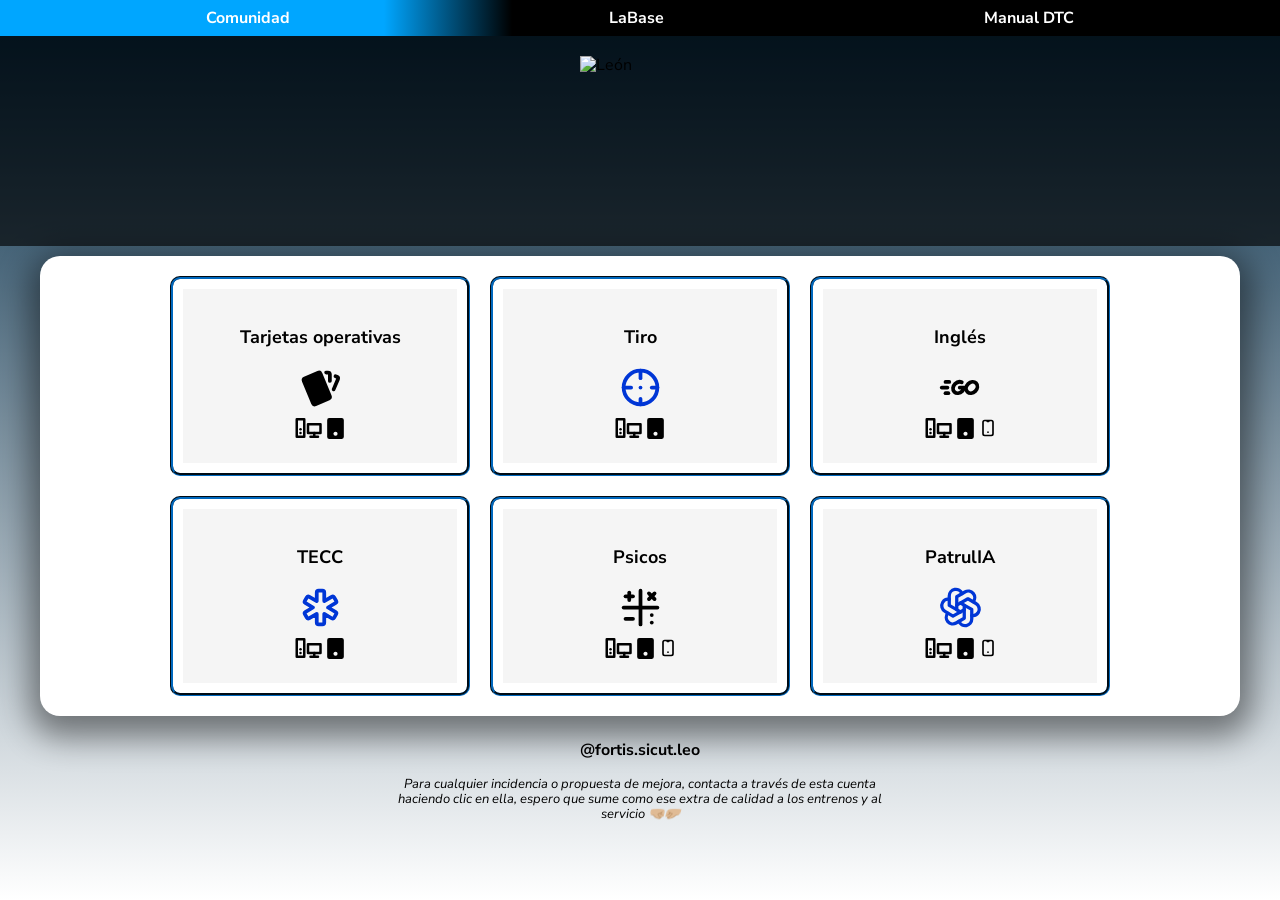
==== commit 631da335: "Add files via upload" ====
--- a/index.html
+++ b/index.html
@@ -45,6 +45,7 @@
             <nav class="navegacion barra-superior">
                 <a href="https://proyectoenlacespn-blue-piano.reflex.run/">Comunidad</a>
                 <a href="LaBase.html">LaBase</a>
+                <a href="Sanidad Táctica-Manual DTC.html">Manual DTC</a>
 
             </nav>
         </div>
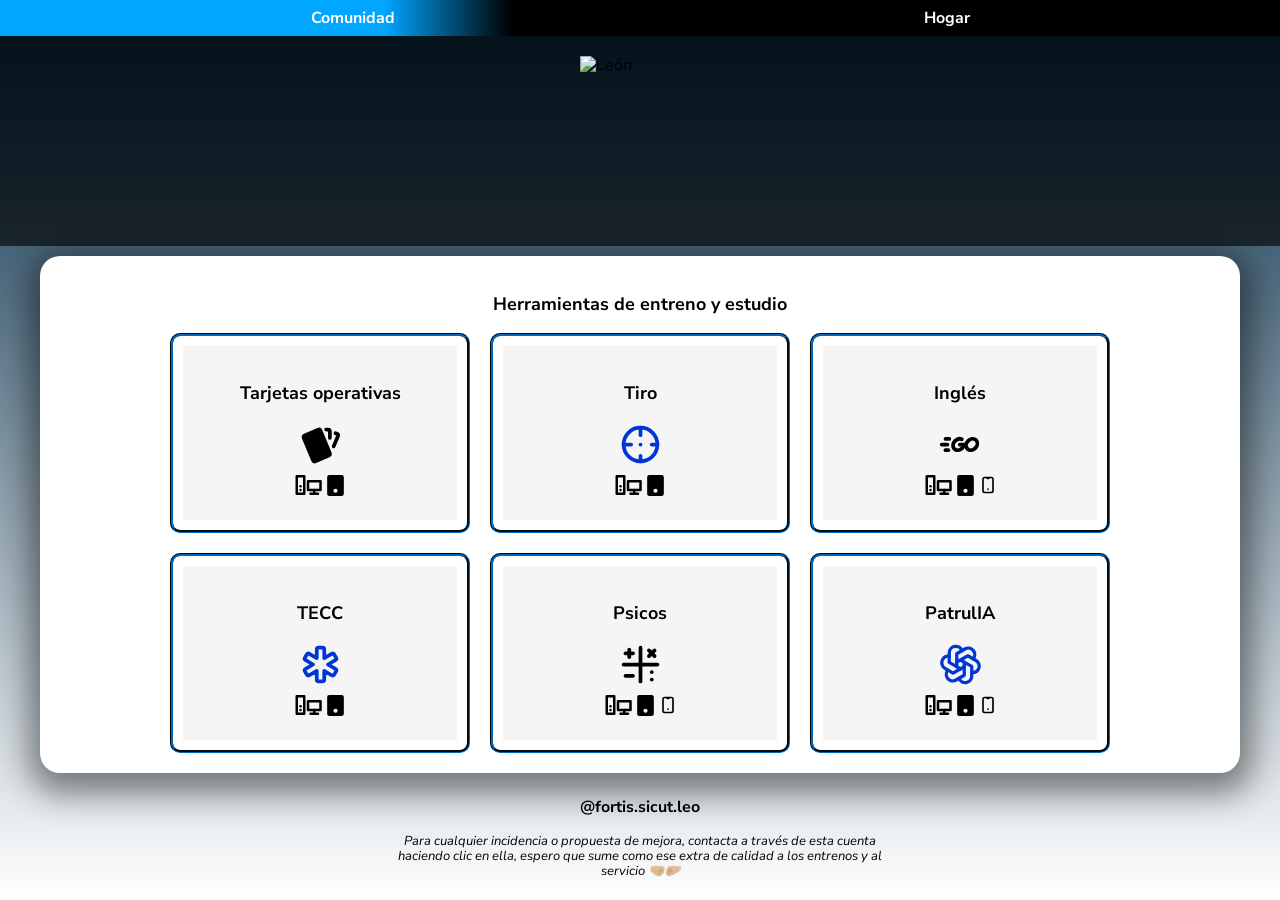
==== commit cde23eb1: "Add files via upload" ====
--- a/index.html
+++ b/index.html
@@ -14,7 +14,6 @@
 
 
 
-
     <!-- Preload CSS -->
     <link rel="preload" href="Normalize.css" as="style">
     <link rel="stylesheet" href="Normalize.css">
@@ -30,122 +29,631 @@
 
 
 
-</head>
-
-
-<body>
-
-    <div class="custom-cursor"></div>
-
-    <header>
-
-
-
-        <div class="navegacion-principal">
-            <nav class="navegacion barra-superior">
-                <a href="https://proyectoenlacespn-blue-piano.reflex.run/">Comunidad</a>
-                <a href="LaBase.html">LaBase</a>
-                <a href="Sanidad Táctica-Manual DTC.html">Manual DTC</a>
-
-            </nav>
-        </div>
-
-    </header>
-
-
-    <section class="imagen-inicio"> <!--Este section es la imagen  del coche de policía en sí-->
-        <div class="imagen-oscurece"> <!--Este es el oscuro-->
-            <img class="leon" src="https://raw.githubusercontent.com/Domingo99vg/P-ginaFSL/refs/heads/main/leon.png"
-                alt="León">
-        </div>
-    </section>
-
-
-
-
-
-
-    <main class="contenedor sombra">
-
-
-        <div class="servicios">
-
-
-
-            <!-- TARJETA 1 -->
-            <div class="card"> <!-- La tarjeta en sí-->
-                <div class="card-inner"> <!--Es un contenedor intermedio que sirve SOLO para hacer el giro 3D-->
-                    <div class="card-front">
-                        <h3>Tarjetas operativas</h3>
-                        <div class="iconos">
-                            <svg xmlns="http://www.w3.org/2000/svg" width="45" height="45" viewBox="0 0 24 24"
-                                fill="#000000" class="icon icon-tabler icons-tabler-filled icon-tabler-cards">
-                                <path stroke="none" d="M0 0h24v24H0z" fill="none" />
-                                <path
-                                    d="M10.348 3.169l-7.15 3.113a2 2 0 0 0 -1.03 2.608l4.92 11.895a1.96 1.96 0 0 0 2.59 1.063l7.142 -3.11a2.002 2.002 0 0 0 1.036 -2.611l-4.92 -11.894a1.96 1.96 0 0 0 -2.588 -1.064z" />
-                                <path
-                                    d="M16 3a2 2 0 0 1 1.995 1.85l.005 .15v3.5a1 1 0 0 1 -1.993 .117l-.007 -.117v-3.5h-1a1 1 0 0 1 -.117 -1.993l.117 -.007h1z" />
-                                <path
-                                    d="M19.08 5.61a1 1 0 0 1 1.31 -.53c.257 .108 .505 .21 .769 .314a2 2 0 0 1 1.114 2.479l-.056 .146l-2.298 5.374a1 1 0 0 1 -1.878 -.676l.04 -.11l2.296 -5.371l-.366 -.148l-.402 -.167a1 1 0 0 1 -.53 -1.312z" />
-                            </svg>
-                        </div>
-
-
-
-
-
-
-                        <div
-                            style="display: flex; flex-direction: row; justify-content: center; align-items: center; margin-top:0.3rem;">
-                            <svg xmlns="http://www.w3.org/2000/svg" width="30" height="30" viewBox="0 0 24 24"
-                                fill="none" stroke="currentColor" stroke-width="2" stroke-linecap="round"
-                                stroke-linejoin="round"
-                                class="icon icon-tabler icons-tabler-outline icon-tabler-devices-pc">
-                                <path stroke="none" d="M0 0h24v24H0z" fill="none" />
-                                <path d="M3 5h6v14h-6l0 -14" />
-                                <path d="M12 9h10v7h-10l0 -7" />
-                                <path d="M14 19h6" />
-                                <path d="M17 16v3" />
-                                <path d="M6 13v.01" />
-                                <path d="M6 16v.01" />
-                            </svg>
-                            <svg xmlns="http://www.w3.org/2000/svg" width="25" height="25" viewBox="0 0 24 24"
-                                fill="currentColor"
-                                class="icon icon-tabler icons-tabler-filled icon-tabler-device-tablet">
-                                <path stroke="none" d="M0 0h24v24H0z" fill="none" />
-                                <path
-                                    d="M18 2a2 2 0 0 1 1.995 1.85l.005 .15v16a2 2 0 0 1 -1.85 1.995l-.15 .005h-12a2 2 0 0 1 -1.995 -1.85l-.005 -.15v-16a2 2 0 0 1 1.85 -1.995l.15 -.005h12zm-6 13a2 2 0 0 0 -1.977 1.697l-.018 .154l-.005 .149l.005 .15a2 2 0 1 0 1.995 -2.15z" />
-                            </svg>
-
-
-
-
-                        </div>
-
-
-
-
-
+    <style>
+
+
+    </style>
+
+
+    </head>
+
+
+    <body>
+
+        <div class="custom-cursor"></div>
+
+        <header>
+
+
+
+            <div class="navegacion-principal">
+                <nav class="navegacion barra-superior">
+                    <a href="https://proyectoenlacespn-blue-piano.reflex.run/">Comunidad</a>
+                    <a href="indexhogar.html">Hogar</a>
+
+                    <!--<a href="Sanidad Táctica-Manual DTC.html">Manual DTC</a>-->
+
+                </nav>
+            </div>
+
+
+
+
+            <style>
+
+            </style>
+        </header>
+
+
+        <section class="imagen-inicio"> <!--Este section es la imagen  del coche de policía en sí-->
+            <div class="imagen-oscurece"> <!--Este es el oscuro-->
+                <img class="leon" src="https://raw.githubusercontent.com/Domingo99vg/P-ginaFSL/refs/heads/main/leon.png"
+                    alt="León">
+            </div>
+        </section>
+
+
+
+
+
+
+        <main class="contenedor sombra">
+
+
+
+
+
+
+            <h3>Herramientas de entreno y estudio</h3>
+
+            <div class="servicios">
+                <!-- TARJETA 1 -->
+                <div class="card"> <!-- La tarjeta en sí-->
+                    <div class="card-inner"> <!--Es un contenedor intermedio que sirve SOLO para hacer el giro 3D-->
+                        <div class="card-front">
+                            <h3>Tarjetas operativas</h3>
+                            <div class="iconos">
+                                <svg xmlns="http://www.w3.org/2000/svg" width="45" height="45" viewBox="0 0 24 24"
+                                    fill="#000000" class="icon icon-tabler icons-tabler-filled icon-tabler-cards">
+                                    <path stroke="none" d="M0 0h24v24H0z" fill="none" />
+                                    <path
+                                        d="M10.348 3.169l-7.15 3.113a2 2 0 0 0 -1.03 2.608l4.92 11.895a1.96 1.96 0 0 0 2.59 1.063l7.142 -3.11a2.002 2.002 0 0 0 1.036 -2.611l-4.92 -11.894a1.96 1.96 0 0 0 -2.588 -1.064z" />
+                                    <path
+                                        d="M16 3a2 2 0 0 1 1.995 1.85l.005 .15v3.5a1 1 0 0 1 -1.993 .117l-.007 -.117v-3.5h-1a1 1 0 0 1 -.117 -1.993l.117 -.007h1z" />
+                                    <path
+                                        d="M19.08 5.61a1 1 0 0 1 1.31 -.53c.257 .108 .505 .21 .769 .314a2 2 0 0 1 1.114 2.479l-.056 .146l-2.298 5.374a1 1 0 0 1 -1.878 -.676l.04 -.11l2.296 -5.371l-.366 -.148l-.402 -.167a1 1 0 0 1 -.53 -1.312z" />
+                                </svg>
+                            </div>
+
+
+
+
+
+
+                            <div
+                                style="display: flex; flex-direction: row; justify-content: center; align-items: center; margin-top:0.3rem;">
+                                <svg xmlns="http://www.w3.org/2000/svg" width="30" height="30" viewBox="0 0 24 24"
+                                    fill="none" stroke="currentColor" stroke-width="2" stroke-linecap="round"
+                                    stroke-linejoin="round"
+                                    class="icon icon-tabler icons-tabler-outline icon-tabler-devices-pc">
+                                    <path stroke="none" d="M0 0h24v24H0z" fill="none" />
+                                    <path d="M3 5h6v14h-6l0 -14" />
+                                    <path d="M12 9h10v7h-10l0 -7" />
+                                    <path d="M14 19h6" />
+                                    <path d="M17 16v3" />
+                                    <path d="M6 13v.01" />
+                                    <path d="M6 16v.01" />
+                                </svg>
+                                <svg xmlns="http://www.w3.org/2000/svg" width="25" height="25" viewBox="0 0 24 24"
+                                    fill="currentColor"
+                                    class="icon icon-tabler icons-tabler-filled icon-tabler-device-tablet">
+                                    <path stroke="none" d="M0 0h24v24H0z" fill="none" />
+                                    <path
+                                        d="M18 2a2 2 0 0 1 1.995 1.85l.005 .15v16a2 2 0 0 1 -1.85 1.995l-.15 .005h-12a2 2 0 0 1 -1.995 -1.85l-.005 -.15v-16a2 2 0 0 1 1.85 -1.995l.15 -.005h12zm-6 13a2 2 0 0 0 -1.977 1.697l-.018 .154l-.005 .149l.005 .15a2 2 0 1 0 1.995 -2.15z" />
+                                </svg>
+
+
+
+
+                            </div>
+
+
+
+
+
+                        </div>
+                        <div class="card-back">
+                            <p>
+                                Preguntas para trabajar normativas e incisos de procedimientos operativos e
+                                intervenciones
+                                para su posterior práctica.
+                            </p>
+                            <a class="boton-jm" href="tarjetas.html"><svg xmlns="http://www.w3.org/2000/svg" width="24"
+                                    height="24" viewBox="0 0 24 24" fill="none" stroke="currentColor" stroke-width="2"
+                                    stroke-linecap="round" stroke-linejoin="round"
+                                    class="icon icon-tabler icons-tabler-outline icon-tabler-hand-finger">
+                                    <path stroke="none" d="M0 0h24v24H0z" fill="none" />
+                                    <path d="M8 13v-8.5a1.5 1.5 0 0 1 3 0v7.5" />
+                                    <path d="M11 11.5v-2a1.5 1.5 0 1 1 3 0v2.5" />
+                                    <path d="M14 10.5a1.5 1.5 0 0 1 3 0v1.5" />
+                                    <path
+                                        d="M17 11.5a1.5 1.5 0 0 1 3 0v4.5a6 6 0 0 1 -6 6h-2h.208a6 6 0 0 1 -5.012 -2.7a69.74 69.74 0 0 1 -.196 -.3c-.312 -.479 -1.407 -2.388 -3.286 -5.728a1.5 1.5 0 0 1 .536 -2.022a1.867 1.867 0 0 1 2.28 .28l1.47 1.47" />
+                                </svg></a>
+
+                        </div>
                     </div>
-                    <div class="card-back">
-                        <p>
-                            Preguntas para trabajar normativas e incisos de procedimientos operativos e intervenciones
-                            para su posterior práctica.
-                        </p>
-                        <a class="boton-jm" href="tarjetas.html"><svg xmlns="http://www.w3.org/2000/svg" width="24"
-                                height="24" viewBox="0 0 24 24" fill="none" stroke="currentColor" stroke-width="2"
-                                stroke-linecap="round" stroke-linejoin="round"
-                                class="icon icon-tabler icons-tabler-outline icon-tabler-hand-finger">
-                                <path stroke="none" d="M0 0h24v24H0z" fill="none" />
-                                <path d="M8 13v-8.5a1.5 1.5 0 0 1 3 0v7.5" />
-                                <path d="M11 11.5v-2a1.5 1.5 0 1 1 3 0v2.5" />
-                                <path d="M14 10.5a1.5 1.5 0 0 1 3 0v1.5" />
-                                <path
-                                    d="M17 11.5a1.5 1.5 0 0 1 3 0v4.5a6 6 0 0 1 -6 6h-2h.208a6 6 0 0 1 -5.012 -2.7a69.74 69.74 0 0 1 -.196 -.3c-.312 -.479 -1.407 -2.388 -3.286 -5.728a1.5 1.5 0 0 1 .536 -2.022a1.867 1.867 0 0 1 2.28 .28l1.47 1.47" />
-                            </svg></a>
+                </div>
+
+
+
+
+
+
+
+                <!-- TARJETA 1 -->
+                <div class="card">
+                    <div class="card-inner">
+                        <div class="card-front">
+                            <h3>Tiro</h3>
+                            <div class="iconos">
+                                <svg xmlns="http://www.w3.org/2000/svg" width="45" height="45" viewBox="0 0 24 24"
+                                    fill="none" stroke="#0036d6" stroke-width="2" stroke-linecap="round"
+                                    stroke-linejoin="round"
+                                    class="icon icon-tabler icons-tabler-outline icon-tabler-viewfinder">
+                                    <path stroke="none" d="M0 0h24v24H0z" fill="none" />
+                                    <path d="M3 12a9 9 0 1 0 18 0a9 9 0 1 0 -18 0" />
+                                    <path d="M12 3l0 4" />
+                                    <path d="M12 21l0 -3" />
+                                    <path d="M3 12l4 0" />
+                                    <path d="M21 12l-3 0" />
+                                    <path d="M12 12l0 .01" />
+                                </svg>
+                            </div>
+
+
+
+
+
+
+
+                            <div
+                                style="display: flex; flex-direction: row; justify-content: center; align-items: center; margin-top:0.3rem;">
+                                <svg xmlns="http://www.w3.org/2000/svg" width="30" height="30" viewBox="0 0 24 24"
+                                    fill="none" stroke="currentColor" stroke-width="2" stroke-linecap="round"
+                                    stroke-linejoin="round"
+                                    class="icon icon-tabler icons-tabler-outline icon-tabler-devices-pc">
+                                    <path stroke="none" d="M0 0h24v24H0z" fill="none" />
+                                    <path d="M3 5h6v14h-6l0 -14" />
+                                    <path d="M12 9h10v7h-10l0 -7" />
+                                    <path d="M14 19h6" />
+                                    <path d="M17 16v3" />
+                                    <path d="M6 13v.01" />
+                                    <path d="M6 16v.01" />
+                                </svg>
+                                <svg xmlns="http://www.w3.org/2000/svg" width="25" height="25" viewBox="0 0 24 24"
+                                    fill="currentColor"
+                                    class="icon icon-tabler icons-tabler-filled icon-tabler-device-tablet">
+                                    <path stroke="none" d="M0 0h24v24H0z" fill="none" />
+                                    <path
+                                        d="M18 2a2 2 0 0 1 1.995 1.85l.005 .15v16a2 2 0 0 1 -1.85 1.995l-.15 .005h-12a2 2 0 0 1 -1.995 -1.85l-.005 -.15v-16a2 2 0 0 1 1.85 -1.995l.15 -.005h12zm-6 13a2 2 0 0 0 -1.977 1.697l-.018 .154l-.005 .149l.005 .15a2 2 0 1 0 1.995 -2.15z" />
+                                </svg>
+
+
+
+
+                            </div>
+
+
+
+
+
+
+
+
+
+                        </div>
+                        <div class="card-back">
+                            <p>
+                                Entrena el tiro con diferentes siluetas y actitudes, decidiendo disparar o no.<br>
+                                · Se recomienda cartucho láser.
+
+                            </p>
+                            <a class="boton-jm" href="tiro.html"><svg xmlns="http://www.w3.org/2000/svg" width="24"
+                                    height="24" viewBox="0 0 24 24" fill="none" stroke="currentColor" stroke-width="2"
+                                    stroke-linecap="round" stroke-linejoin="round"
+                                    class="icon icon-tabler icons-tabler-outline icon-tabler-hand-finger">
+                                    <path stroke="none" d="M0 0h24v24H0z" fill="none" />
+                                    <path d="M8 13v-8.5a1.5 1.5 0 0 1 3 0v7.5" />
+                                    <path d="M11 11.5v-2a1.5 1.5 0 1 1 3 0v2.5" />
+                                    <path d="M14 10.5a1.5 1.5 0 0 1 3 0v1.5" />
+                                    <path
+                                        d="M17 11.5a1.5 1.5 0 0 1 3 0v4.5a6 6 0 0 1 -6 6h-2h.208a6 6 0 0 1 -5.012 -2.7a69.74 69.74 0 0 1 -.196 -.3c-.312 -.479 -1.407 -2.388 -3.286 -5.728a1.5 1.5 0 0 1 .536 -2.022a1.867 1.867 0 0 1 2.28 .28l1.47 1.47" />
+                                </svg></a>
+
+                        </div>
+
 
                     </div>
-                </div>
+
+
+                </div>
+
+
+
+
+                <!-- TARJETA 1 -->
+                <div class="card">
+                    <div class="card-inner">
+                        <div class="card-front">
+                            <h3>Inglés</h3>
+                            <div class="iconos">
+
+                                <svg xmlns="http://www.w3.org/2000/svg" width="45" height="45" viewBox="0 0 24 24"
+                                    fill="none" stroke="#000000" stroke-width="2" stroke-linecap="round"
+                                    stroke-linejoin="round"
+                                    class="icon icon-tabler icons-tabler-outline icon-tabler-brand-golang">
+                                    <path stroke="none" d="M0 0h24v24H0z" fill="none" />
+                                    <path
+                                        d="M15.695 14.305c1.061 1.06 2.953 .888 4.226 -.384c1.272 -1.273 1.444 -3.165 .384 -4.226c-1.061 -1.06 -2.953 -.888 -4.226 .384c-1.272 1.273 -1.444 3.165 -.384 4.226" />
+                                    <path
+                                        d="M12.68 9.233c-1.084 -.497 -2.545 -.191 -3.591 .846c-1.284 1.273 -1.457 3.165 -.388 4.226c1.07 1.06 2.978 .888 4.261 -.384a3.669 3.669 0 0 0 1.038 -1.921h-2.427" />
+                                    <path d="M5.5 15h-1.5" />
+                                    <path d="M6 9h-2" />
+                                    <path d="M5 12h-3" />
+                                </svg>
+                            </div>
+
+                            <div
+                                style="display: flex; flex-direction: row; justify-content: center; align-items: center; margin-top:0.3rem;">
+                                <svg xmlns="http://www.w3.org/2000/svg" width="30" height="30" viewBox="0 0 24 24"
+                                    fill="none" stroke="currentColor" stroke-width="2" stroke-linecap="round"
+                                    stroke-linejoin="round"
+                                    class="icon icon-tabler icons-tabler-outline icon-tabler-devices-pc">
+                                    <path stroke="none" d="M0 0h24v24H0z" fill="none" />
+                                    <path d="M3 5h6v14h-6l0 -14" />
+                                    <path d="M12 9h10v7h-10l0 -7" />
+                                    <path d="M14 19h6" />
+                                    <path d="M17 16v3" />
+                                    <path d="M6 13v.01" />
+                                    <path d="M6 16v.01" />
+                                </svg>
+                                <svg xmlns="http://www.w3.org/2000/svg" width="25" height="25" viewBox="0 0 24 24"
+                                    fill="currentColor"
+                                    class="icon icon-tabler icons-tabler-filled icon-tabler-device-tablet">
+                                    <path stroke="none" d="M0 0h24v24H0z" fill="none" />
+                                    <path
+                                        d="M18 2a2 2 0 0 1 1.995 1.85l.005 .15v16a2 2 0 0 1 -1.85 1.995l-.15 .005h-12a2 2 0 0 1 -1.995 -1.85l-.005 -.15v-16a2 2 0 0 1 1.85 -1.995l.15 -.005h12zm-6 13a2 2 0 0 0 -1.977 1.697l-.018 .154l-.005 .149l.005 .15a2 2 0 1 0 1.995 -2.15z" />
+                                </svg>
+                                <svg xmlns="http://www.w3.org/2000/svg" width="20" height="20" viewBox="0 0 24 24"
+                                    fill="none" stroke="currentColor" stroke-width="2" stroke-linecap="round"
+                                    stroke-linejoin="round"
+                                    class="icon icon-tabler icons-tabler-outline icon-tabler-device-mobile">
+                                    <path stroke="none" d="M0 0h24v24H0z" fill="none" />
+                                    <path
+                                        d="M6 5a2 2 0 0 1 2 -2h8a2 2 0 0 1 2 2v14a2 2 0 0 1 -2 2h-8a2 2 0 0 1 -2 -2v-14" />
+                                    <path d="M11 4h2" />
+                                    <path d="M12 17v.01" />
+                                </svg>
+
+
+
+
+                            </div>
+                        </div>
+
+
+
+
+
+                        <div class="card-back">
+
+                            <p>
+                                Prepara todo el vocabulario de inglés policial a través de
+                                tarjetas aleatorias.
+
+
+
+
+                                Fuente: <a class="libro-ingles"
+                                    href="https://books.google.com/books?id=UbgCkAEACAAJ&dq=inauthor:%22Juan+Checa+Dom%C3%ADnguez%22&hl=es&newbks=1&newbks_redir=1&sa=X&ved=2ahUKEwijgIC-66uUAxWwgf0HHeoeJ3wQ6AF6BAgGEAE">Acceda
+                                    al libro</a>
+                            </p>
+
+
+
+
+                            <a class="boton-jm" href="ingles.html"><svg xmlns="http://www.w3.org/2000/svg" width="24"
+                                    height="24" viewBox="0 0 24 24" fill="none" stroke="currentColor" stroke-width="2"
+                                    stroke-linecap="round" stroke-linejoin="round"
+                                    class="icon icon-tabler icons-tabler-outline icon-tabler-hand-finger">
+                                    <path stroke="none" d="M0 0h24v24H0z" fill="none" />
+                                    <path d="M8 13v-8.5a1.5 1.5 0 0 1 3 0v7.5" />
+                                    <path d="M11 11.5v-2a1.5 1.5 0 1 1 3 0v2.5" />
+                                    <path d="M14 10.5a1.5 1.5 0 0 1 3 0v1.5" />
+                                    <path
+                                        d="M17 11.5a1.5 1.5 0 0 1 3 0v4.5a6 6 0 0 1 -6 6h-2h.208a6 6 0 0 1 -5.012 -2.7a69.74 69.74 0 0 1 -.196 -.3c-.312 -.479 -1.407 -2.388 -3.286 -5.728a1.5 1.5 0 0 1 .536 -2.022a1.867 1.867 0 0 1 2.28 .28l1.47 1.47" />
+                                </svg></a>
+
+
+                        </div>
+
+                    </div>
+                </div>
+
+
+
+                <!-- TARJETA 1 -->
+                <div class="card">
+                    <div class="card-inner">
+                        <div class="card-front">
+                            <h3>TECC</h3>
+                            <div class="iconos">
+
+                                <svg xmlns="http://www.w3.org/2000/svg" width="45" height="45" viewBox="0 0 24 24"
+                                    fill="none" stroke="#0036d6" stroke-width="2" stroke-linecap="round"
+                                    stroke-linejoin="round"
+                                    class="icon icon-tabler icons-tabler-outline icon-tabler-medical-cross">
+                                    <path stroke="none" d="M0 0h24v24H0z" fill="none" />
+                                    <path
+                                        d="M13 3a1 1 0 0 1 1 1v4.535l3.928 -2.267a1 1 0 0 1 1.366 .366l1 1.732a1 1 0 0 1 -.366 1.366l-3.927 2.268l3.927 2.269a1 1 0 0 1 .366 1.366l-1 1.732a1 1 0 0 1 -1.366 .366l-3.928 -2.269v4.536a1 1 0 0 1 -1 1h-2a1 1 0 0 1 -1 -1v-4.536l-3.928 2.268a1 1 0 0 1 -1.366 -.366l-1 -1.732a1 1 0 0 1 .366 -1.366l3.927 -2.268l-3.927 -2.268a1 1 0 0 1 -.366 -1.366l1 -1.732a1 1 0 0 1 1.366 -.366l3.928 2.267v-4.535a1 1 0 0 1 1 -1h2" />
+                                </svg>
+                            </div>
+
+
+
+                            <div
+                                style="display: flex; flex-direction: row; justify-content: center; align-items: center; margin-top:0.3rem;">
+                                <svg xmlns="http://www.w3.org/2000/svg" width="30" height="30" viewBox="0 0 24 24"
+                                    fill="none" stroke="currentColor" stroke-width="2" stroke-linecap="round"
+                                    stroke-linejoin="round"
+                                    class="icon icon-tabler icons-tabler-outline icon-tabler-devices-pc">
+                                    <path stroke="none" d="M0 0h24v24H0z" fill="none" />
+                                    <path d="M3 5h6v14h-6l0 -14" />
+                                    <path d="M12 9h10v7h-10l0 -7" />
+                                    <path d="M14 19h6" />
+                                    <path d="M17 16v3" />
+                                    <path d="M6 13v.01" />
+                                    <path d="M6 16v.01" />
+                                </svg>
+                                <svg xmlns="http://www.w3.org/2000/svg" width="25" height="25" viewBox="0 0 24 24"
+                                    fill="currentColor"
+                                    class="icon icon-tabler icons-tabler-filled icon-tabler-device-tablet">
+                                    <path stroke="none" d="M0 0h24v24H0z" fill="none" />
+                                    <path
+                                        d="M18 2a2 2 0 0 1 1.995 1.85l.005 .15v16a2 2 0 0 1 -1.85 1.995l-.15 .005h-12a2 2 0 0 1 -1.995 -1.85l-.005 -.15v-16a2 2 0 0 1 1.85 -1.995l.15 -.005h12zm-6 13a2 2 0 0 0 -1.977 1.697l-.018 .154l-.005 .149l.005 .15a2 2 0 1 0 1.995 -2.15z" />
+                                </svg>
+
+
+
+
+                            </div>
+
+
+
+                        </div>
+                        <div class="card-back">
+                            <p>
+                                Entrena la colocación del torniquete y protocolo MARCH-ED mediante situaciones
+                                aleatorias
+                                que genere el sistema.
+                            </p>
+                            <a class="boton-jm" href="TECC.html"><svg xmlns="http://www.w3.org/2000/svg" width="24"
+                                    height="24" viewBox="0 0 24 24" fill="none" stroke="currentColor" stroke-width="2"
+                                    stroke-linecap="round" stroke-linejoin="round"
+                                    class="icon icon-tabler icons-tabler-outline icon-tabler-hand-finger">
+                                    <path stroke="none" d="M0 0h24v24H0z" fill="none" />
+                                    <path d="M8 13v-8.5a1.5 1.5 0 0 1 3 0v7.5" />
+                                    <path d="M11 11.5v-2a1.5 1.5 0 1 1 3 0v2.5" />
+                                    <path d="M14 10.5a1.5 1.5 0 0 1 3 0v1.5" />
+                                    <path
+                                        d="M17 11.5a1.5 1.5 0 0 1 3 0v4.5a6 6 0 0 1 -6 6h-2h.208a6 6 0 0 1 -5.012 -2.7a69.74 69.74 0 0 1 -.196 -.3c-.312 -.479 -1.407 -2.388 -3.286 -5.728a1.5 1.5 0 0 1 .536 -2.022a1.867 1.867 0 0 1 2.28 .28l1.47 1.47" />
+                                </svg></a>
+                        </div>
+                    </div>
+                </div>
+
+
+
+
+
+                <!-- TARJETA 1 -->
+                <div class="card">
+                    <div class="card-inner">
+                        <div class="card-front">
+                            <h3>Psicos</h3>
+                            <div class="iconos">
+
+                                <svg xmlns="http://www.w3.org/2000/svg" width="45" height="45" viewBox="0 0 24 24"
+                                    fill="none" stroke="#000000" stroke-width="2" stroke-linecap="round"
+                                    stroke-linejoin="round"
+                                    class="icon icon-tabler icons-tabler-outline icon-tabler-math-symbols">
+                                    <path stroke="none" d="M0 0h24v24H0z" fill="none" />
+                                    <path d="M3 12l18 0" />
+                                    <path d="M12 3l0 18" />
+                                    <path d="M16.5 4.5l3 3" />
+                                    <path d="M19.5 4.5l-3 3" />
+                                    <path d="M6 4l0 4" />
+                                    <path d="M4 6l4 0" />
+                                    <path d="M18 16l.01 0" />
+                                    <path d="M18 20l.01 0" />
+                                    <path d="M4 18l4 0" />
+                                </svg>
+                            </div>
+
+
+
+
+
+
+
+                            <div
+                                style="display: flex; flex-direction: row; justify-content: center; align-items: center; margin-top:0.3rem;">
+                                <svg xmlns="http://www.w3.org/2000/svg" width="30" height="30" viewBox="0 0 24 24"
+                                    fill="none" stroke="currentColor" stroke-width="2" stroke-linecap="round"
+                                    stroke-linejoin="round"
+                                    class="icon icon-tabler icons-tabler-outline icon-tabler-devices-pc">
+                                    <path stroke="none" d="M0 0h24v24H0z" fill="none" />
+                                    <path d="M3 5h6v14h-6l0 -14" />
+                                    <path d="M12 9h10v7h-10l0 -7" />
+                                    <path d="M14 19h6" />
+                                    <path d="M17 16v3" />
+                                    <path d="M6 13v.01" />
+                                    <path d="M6 16v.01" />
+                                </svg>
+                                <svg xmlns="http://www.w3.org/2000/svg" width="25" height="25" viewBox="0 0 24 24"
+                                    fill="currentColor"
+                                    class="icon icon-tabler icons-tabler-filled icon-tabler-device-tablet">
+                                    <path stroke="none" d="M0 0h24v24H0z" fill="none" />
+                                    <path
+                                        d="M18 2a2 2 0 0 1 1.995 1.85l.005 .15v16a2 2 0 0 1 -1.85 1.995l-.15 .005h-12a2 2 0 0 1 -1.995 -1.85l-.005 -.15v-16a2 2 0 0 1 1.85 -1.995l.15 -.005h12zm-6 13a2 2 0 0 0 -1.977 1.697l-.018 .154l-.005 .149l.005 .15a2 2 0 1 0 1.995 -2.15z" />
+                                </svg>
+                                <svg xmlns="http://www.w3.org/2000/svg" width="20" height="20" viewBox="0 0 24 24"
+                                    fill="none" stroke="currentColor" stroke-width="2" stroke-linecap="round"
+                                    stroke-linejoin="round"
+                                    class="icon icon-tabler icons-tabler-outline icon-tabler-device-mobile">
+                                    <path stroke="none" d="M0 0h24v24H0z" fill="none" />
+                                    <path
+                                        d="M6 5a2 2 0 0 1 2 -2h8a2 2 0 0 1 2 2v14a2 2 0 0 1 -2 2h-8a2 2 0 0 1 -2 -2v-14" />
+                                    <path d="M11 4h2" />
+                                    <path d="M12 17v.01" />
+                                </svg>
+
+
+
+
+                            </div>
+
+
+
+
+                        </div>
+                        <div class="card-back">
+                            <p>
+                                Áreas, sectoriales, números al cuadrado, problemas... Asienta todos estos datos
+                                concretos
+                                para la prueba de psicotécnicos.
+                            </p>
+                            <a class="boton-jm" href="psicos.html"><svg xmlns="http://www.w3.org/2000/svg" width="24"
+                                    height="24" viewBox="0 0 24 24" fill="none" stroke="currentColor" stroke-width="2"
+                                    stroke-linecap="round" stroke-linejoin="round"
+                                    class="icon icon-tabler icons-tabler-outline icon-tabler-hand-finger">
+                                    <path stroke="none" d="M0 0h24v24H0z" fill="none" />
+                                    <path d="M8 13v-8.5a1.5 1.5 0 0 1 3 0v7.5" />
+                                    <path d="M11 11.5v-2a1.5 1.5 0 1 1 3 0v2.5" />
+                                    <path d="M14 10.5a1.5 1.5 0 0 1 3 0v1.5" />
+                                    <path
+                                        d="M17 11.5a1.5 1.5 0 0 1 3 0v4.5a6 6 0 0 1 -6 6h-2h.208a6 6 0 0 1 -5.012 -2.7a69.74 69.74 0 0 1 -.196 -.3c-.312 -.479 -1.407 -2.388 -3.286 -5.728a1.5 1.5 0 0 1 .536 -2.022a1.867 1.867 0 0 1 2.28 .28l1.47 1.47" />
+                                </svg></a>
+
+                        </div>
+
+
+
+
+
+
+
+
+
+
+
+
+
+
+
+
+                    </div>
+                </div>
+
+
+
+
+                </section>
+
+                <!-- TARJETA 1 -->
+                <div class="card">
+                    <div class="card-inner">
+                        <div class="card-front">
+                            <h3>PatrulIA</h3>
+                            <div class="iconos">
+                                <svg xmlns="http://www.w3.org/2000/svg" width="45" height="45" viewBox="0 0 24 24"
+                                    fill="none" stroke="#0036D6" stroke-width="1.75" stroke-linecap="round"
+                                    stroke-linejoin="round"
+                                    class="icon icon-tabler icons-tabler-outline icon-tabler-brand-openai">
+                                    <path stroke="none" d="M0 0h24v24H0z" fill="none" />
+                                    <path d="M11.217 19.384a3.501 3.501 0 0 0 6.783 -1.217v-5.167l-6 -3.35" />
+                                    <path d="M5.214 15.014a3.501 3.501 0 0 0 4.446 5.266l4.34 -2.534v-6.946" />
+                                    <path
+                                        d="M6 7.63c-1.391 -.236 -2.787 .395 -3.534 1.689a3.474 3.474 0 0 0 1.271 4.745l4.263 2.514l6 -3.348" />
+                                    <path d="M12.783 4.616a3.501 3.501 0 0 0 -6.783 1.217v5.067l6 3.45" />
+                                    <path d="M18.786 8.986a3.501 3.501 0 0 0 -4.446 -5.266l-4.34 2.534v6.946" />
+                                    <path
+                                        d="M18 16.302c1.391 .236 2.787 -.395 3.534 -1.689a3.474 3.474 0 0 0 -1.271 -4.745l-4.308 -2.514l-5.955 3.42" />
+                                </svg>
+                            </div>
+
+
+
+
+
+
+
+                            <div
+                                style="display: flex; flex-direction: row; justify-content: center; align-items: center; margin-top:0.3rem;">
+                                <svg xmlns="http://www.w3.org/2000/svg" width="30" height="30" viewBox="0 0 24 24"
+                                    fill="none" stroke="currentColor" stroke-width="2" stroke-linecap="round"
+                                    stroke-linejoin="round"
+                                    class="icon icon-tabler icons-tabler-outline icon-tabler-devices-pc">
+                                    <path stroke="none" d="M0 0h24v24H0z" fill="none" />
+                                    <path d="M3 5h6v14h-6l0 -14" />
+                                    <path d="M12 9h10v7h-10l0 -7" />
+                                    <path d="M14 19h6" />
+                                    <path d="M17 16v3" />
+                                    <path d="M6 13v.01" />
+                                    <path d="M6 16v.01" />
+                                </svg>
+
+
+                                <svg xmlns="http://www.w3.org/2000/svg" width="25" height="25" viewBox="0 0 24 24"
+                                    fill="currentColor"
+                                    class="icon icon-tabler icons-tabler-filled icon-tabler-device-tablet">
+                                    <path stroke="none" d="M0 0h24v24H0z" fill="none" />
+                                    <path
+                                        d="M18 2a2 2 0 0 1 1.995 1.85l.005 .15v16a2 2 0 0 1 -1.85 1.995l-.15 .005h-12a2 2 0 0 1 -1.995 -1.85l-.005 -.15v-16a2 2 0 0 1 1.85 -1.995l.15 -.005h12zm-6 13a2 2 0 0 0 -1.977 1.697l-.018 .154l-.005 .149l.005 .15a2 2 0 1 0 1.995 -2.15z" />
+                                </svg>
+                                <svg xmlns="http://www.w3.org/2000/svg" width="20" height="20" viewBox="0 0 24 24"
+                                    fill="none" stroke="currentColor" stroke-width="2" stroke-linecap="round"
+                                    stroke-linejoin="round"
+                                    class="icon icon-tabler icons-tabler-outline icon-tabler-device-mobile">
+                                    <path stroke="none" d="M0 0h24v24H0z" fill="none" />
+                                    <path
+                                        d="M6 5a2 2 0 0 1 2 -2h8a2 2 0 0 1 2 2v14a2 2 0 0 1 -2 2h-8a2 2 0 0 1 -2 -2v-14" />
+                                    <path d="M11 4h2" />
+                                    <path d="M12 17v.01" />
+                                </svg>
+
+
+
+
+                            </div>
+
+
+
+
+
+
+                        </div>
+                        <div class="card-back">
+                            <p>
+                                IA basada en GPT, a la cual se le han preparado documentos de protocolos y normativas
+                                para
+                                consultas operativas.
+                            </p>
+                            <a target='_blank' rel='noopener noreferrer' class="boton-jm"
+                                href="https://chatgpt.com/g/g-6a258057dc148191a49760fe590df515-patrulia"><svg
+                                    xmlns="http://www.w3.org/2000/svg" width="24" height="24" viewBox="0 0 24 24"
+                                    fill="none" stroke="currentColor" stroke-width="2" stroke-linecap="round"
+                                    stroke-linejoin="round"
+                                    class="icon icon-tabler icons-tabler-outline icon-tabler-hand-finger">
+                                    <path stroke="none" d="M0 0h24v24H0z" fill="none" />
+                                    <path d="M8 13v-8.5a1.5 1.5 0 0 1 3 0v7.5" />
+                                    <path d="M11 11.5v-2a1.5 1.5 0 1 1 3 0v2.5" />
+                                    <path d="M14 10.5a1.5 1.5 0 0 1 3 0v1.5" />
+                                    <path
+                                        d="M17 11.5a1.5 1.5 0 0 1 3 0v4.5a6 6 0 0 1 -6 6h-2h.208a6 6 0 0 1 -5.012 -2.7a69.74 69.74 0 0 1 -.196 -.3c-.312 -.479 -1.407 -2.388 -3.286 -5.728a1.5 1.5 0 0 1 .536 -2.022a1.867 1.867 0 0 1 2.28 .28l1.47 1.47" />
+                                </svg></a>
+
+                        </div>
+                    </div>
+                </div>
+
+                </section>
+
+
+
+
+
+
             </div>
 
 
@@ -154,491 +662,57 @@
 
 
 
-            <!-- TARJETA 1 -->
-            <div class="card">
-                <div class="card-inner">
-                    <div class="card-front">
-                        <h3>Tiro</h3>
-                        <div class="iconos">
-                            <svg xmlns="http://www.w3.org/2000/svg" width="45" height="45" viewBox="0 0 24 24"
-                                fill="none" stroke="#0036d6" stroke-width="2" stroke-linecap="round"
-                                stroke-linejoin="round"
-                                class="icon icon-tabler icons-tabler-outline icon-tabler-viewfinder">
-                                <path stroke="none" d="M0 0h24v24H0z" fill="none" />
-                                <path d="M3 12a9 9 0 1 0 18 0a9 9 0 1 0 -18 0" />
-                                <path d="M12 3l0 4" />
-                                <path d="M12 21l0 -3" />
-                                <path d="M3 12l4 0" />
-                                <path d="M21 12l-3 0" />
-                                <path d="M12 12l0 .01" />
-                            </svg>
-                        </div>
-
-
-
-
-
-
-
-                        <div
-                            style="display: flex; flex-direction: row; justify-content: center; align-items: center; margin-top:0.3rem;">
-                            <svg xmlns="http://www.w3.org/2000/svg" width="30" height="30" viewBox="0 0 24 24"
-                                fill="none" stroke="currentColor" stroke-width="2" stroke-linecap="round"
-                                stroke-linejoin="round"
-                                class="icon icon-tabler icons-tabler-outline icon-tabler-devices-pc">
-                                <path stroke="none" d="M0 0h24v24H0z" fill="none" />
-                                <path d="M3 5h6v14h-6l0 -14" />
-                                <path d="M12 9h10v7h-10l0 -7" />
-                                <path d="M14 19h6" />
-                                <path d="M17 16v3" />
-                                <path d="M6 13v.01" />
-                                <path d="M6 16v.01" />
-                            </svg>
-                            <svg xmlns="http://www.w3.org/2000/svg" width="25" height="25" viewBox="0 0 24 24"
-                                fill="currentColor"
-                                class="icon icon-tabler icons-tabler-filled icon-tabler-device-tablet">
-                                <path stroke="none" d="M0 0h24v24H0z" fill="none" />
-                                <path
-                                    d="M18 2a2 2 0 0 1 1.995 1.85l.005 .15v16a2 2 0 0 1 -1.85 1.995l-.15 .005h-12a2 2 0 0 1 -1.995 -1.85l-.005 -.15v-16a2 2 0 0 1 1.85 -1.995l.15 -.005h12zm-6 13a2 2 0 0 0 -1.977 1.697l-.018 .154l-.005 .149l.005 .15a2 2 0 1 0 1.995 -2.15z" />
-                            </svg>
-
-
-
-
-                        </div>
-
-
-
-
-
-
-
-
-
-                    </div>
-                    <div class="card-back">
-                        <p>
-                            Entrena el tiro con diferentes siluetas y actitudes, decidiendo disparar o no.<br>
-                            · Se recomienda cartucho láser.
-
-                        </p>
-                        <a class="boton-jm" href="tiro.html"><svg xmlns="http://www.w3.org/2000/svg" width="24"
-                                height="24" viewBox="0 0 24 24" fill="none" stroke="currentColor" stroke-width="2"
-                                stroke-linecap="round" stroke-linejoin="round"
-                                class="icon icon-tabler icons-tabler-outline icon-tabler-hand-finger">
-                                <path stroke="none" d="M0 0h24v24H0z" fill="none" />
-                                <path d="M8 13v-8.5a1.5 1.5 0 0 1 3 0v7.5" />
-                                <path d="M11 11.5v-2a1.5 1.5 0 1 1 3 0v2.5" />
-                                <path d="M14 10.5a1.5 1.5 0 0 1 3 0v1.5" />
-                                <path
-                                    d="M17 11.5a1.5 1.5 0 0 1 3 0v4.5a6 6 0 0 1 -6 6h-2h.208a6 6 0 0 1 -5.012 -2.7a69.74 69.74 0 0 1 -.196 -.3c-.312 -.479 -1.407 -2.388 -3.286 -5.728a1.5 1.5 0 0 1 .536 -2.022a1.867 1.867 0 0 1 2.28 .28l1.47 1.47" />
-                            </svg></a>
-
-                    </div>
-
-
-                </div>
-
-
-            </div>
-
-
-
-
-            <!-- TARJETA 1 -->
-            <div class="card">
-                <div class="card-inner">
-                    <div class="card-front">
-                        <h3>Inglés</h3>
-                        <div class="iconos">
-
-                            <svg xmlns="http://www.w3.org/2000/svg" width="45" height="45" viewBox="0 0 24 24"
-                                fill="none" stroke="#000000" stroke-width="2" stroke-linecap="round"
-                                stroke-linejoin="round"
-                                class="icon icon-tabler icons-tabler-outline icon-tabler-brand-golang">
-                                <path stroke="none" d="M0 0h24v24H0z" fill="none" />
-                                <path
-                                    d="M15.695 14.305c1.061 1.06 2.953 .888 4.226 -.384c1.272 -1.273 1.444 -3.165 .384 -4.226c-1.061 -1.06 -2.953 -.888 -4.226 .384c-1.272 1.273 -1.444 3.165 -.384 4.226" />
-                                <path
-                                    d="M12.68 9.233c-1.084 -.497 -2.545 -.191 -3.591 .846c-1.284 1.273 -1.457 3.165 -.388 4.226c1.07 1.06 2.978 .888 4.261 -.384a3.669 3.669 0 0 0 1.038 -1.921h-2.427" />
-                                <path d="M5.5 15h-1.5" />
-                                <path d="M6 9h-2" />
-                                <path d="M5 12h-3" />
-                            </svg>
-                        </div>
-
-                        <div
-                            style="display: flex; flex-direction: row; justify-content: center; align-items: center; margin-top:0.3rem;">
-                            <svg xmlns="http://www.w3.org/2000/svg" width="30" height="30" viewBox="0 0 24 24"
-                                fill="none" stroke="currentColor" stroke-width="2" stroke-linecap="round"
-                                stroke-linejoin="round"
-                                class="icon icon-tabler icons-tabler-outline icon-tabler-devices-pc">
-                                <path stroke="none" d="M0 0h24v24H0z" fill="none" />
-                                <path d="M3 5h6v14h-6l0 -14" />
-                                <path d="M12 9h10v7h-10l0 -7" />
-                                <path d="M14 19h6" />
-                                <path d="M17 16v3" />
-                                <path d="M6 13v.01" />
-                                <path d="M6 16v.01" />
-                            </svg>
-                            <svg xmlns="http://www.w3.org/2000/svg" width="25" height="25" viewBox="0 0 24 24"
-                                fill="currentColor"
-                                class="icon icon-tabler icons-tabler-filled icon-tabler-device-tablet">
-                                <path stroke="none" d="M0 0h24v24H0z" fill="none" />
-                                <path
-                                    d="M18 2a2 2 0 0 1 1.995 1.85l.005 .15v16a2 2 0 0 1 -1.85 1.995l-.15 .005h-12a2 2 0 0 1 -1.995 -1.85l-.005 -.15v-16a2 2 0 0 1 1.85 -1.995l.15 -.005h12zm-6 13a2 2 0 0 0 -1.977 1.697l-.018 .154l-.005 .149l.005 .15a2 2 0 1 0 1.995 -2.15z" />
-                            </svg>
-                            <svg xmlns="http://www.w3.org/2000/svg" width="20" height="20" viewBox="0 0 24 24"
-                                fill="none" stroke="currentColor" stroke-width="2" stroke-linecap="round"
-                                stroke-linejoin="round"
-                                class="icon icon-tabler icons-tabler-outline icon-tabler-device-mobile">
-                                <path stroke="none" d="M0 0h24v24H0z" fill="none" />
-                                <path
-                                    d="M6 5a2 2 0 0 1 2 -2h8a2 2 0 0 1 2 2v14a2 2 0 0 1 -2 2h-8a2 2 0 0 1 -2 -2v-14" />
-                                <path d="M11 4h2" />
-                                <path d="M12 17v.01" />
-                            </svg>
-
-
-
-
-                        </div>
-                    </div>
-
-
-
-
-
-                    <div class="card-back">
-
-                        <p>
-                            Prepara todo el vocabulario de inglés policial a través de
-                            tarjetas aleatorias.
-
-
-
-
-                            Fuente: <a class="libro-ingles"
-                                href="https://books.google.com/books?id=UbgCkAEACAAJ&dq=inauthor:%22Juan+Checa+Dom%C3%ADnguez%22&hl=es&newbks=1&newbks_redir=1&sa=X&ved=2ahUKEwijgIC-66uUAxWwgf0HHeoeJ3wQ6AF6BAgGEAE">Acceda
-                                al libro</a>
-                        </p>
-
-
-
-
-                        <a class="boton-jm" href="ingles.html"><svg xmlns="http://www.w3.org/2000/svg" width="24"
-                                height="24" viewBox="0 0 24 24" fill="none" stroke="currentColor" stroke-width="2"
-                                stroke-linecap="round" stroke-linejoin="round"
-                                class="icon icon-tabler icons-tabler-outline icon-tabler-hand-finger">
-                                <path stroke="none" d="M0 0h24v24H0z" fill="none" />
-                                <path d="M8 13v-8.5a1.5 1.5 0 0 1 3 0v7.5" />
-                                <path d="M11 11.5v-2a1.5 1.5 0 1 1 3 0v2.5" />
-                                <path d="M14 10.5a1.5 1.5 0 0 1 3 0v1.5" />
-                                <path
-                                    d="M17 11.5a1.5 1.5 0 0 1 3 0v4.5a6 6 0 0 1 -6 6h-2h.208a6 6 0 0 1 -5.012 -2.7a69.74 69.74 0 0 1 -.196 -.3c-.312 -.479 -1.407 -2.388 -3.286 -5.728a1.5 1.5 0 0 1 .536 -2.022a1.867 1.867 0 0 1 2.28 .28l1.47 1.47" />
-                            </svg></a>
-
-
-                    </div>
-
-                </div>
-            </div>
-
-
-
-            <!-- TARJETA 1 -->
-            <div class="card">
-                <div class="card-inner">
-                    <div class="card-front">
-                        <h3>TECC</h3>
-                        <div class="iconos">
-
-                            <svg xmlns="http://www.w3.org/2000/svg" width="45" height="45" viewBox="0 0 24 24"
-                                fill="none" stroke="#0036d6" stroke-width="2" stroke-linecap="round"
-                                stroke-linejoin="round"
-                                class="icon icon-tabler icons-tabler-outline icon-tabler-medical-cross">
-                                <path stroke="none" d="M0 0h24v24H0z" fill="none" />
-                                <path
-                                    d="M13 3a1 1 0 0 1 1 1v4.535l3.928 -2.267a1 1 0 0 1 1.366 .366l1 1.732a1 1 0 0 1 -.366 1.366l-3.927 2.268l3.927 2.269a1 1 0 0 1 .366 1.366l-1 1.732a1 1 0 0 1 -1.366 .366l-3.928 -2.269v4.536a1 1 0 0 1 -1 1h-2a1 1 0 0 1 -1 -1v-4.536l-3.928 2.268a1 1 0 0 1 -1.366 -.366l-1 -1.732a1 1 0 0 1 .366 -1.366l3.927 -2.268l-3.927 -2.268a1 1 0 0 1 -.366 -1.366l1 -1.732a1 1 0 0 1 1.366 -.366l3.928 2.267v-4.535a1 1 0 0 1 1 -1h2" />
-                            </svg>
-                        </div>
-
-
-
-                        <div
-                            style="display: flex; flex-direction: row; justify-content: center; align-items: center; margin-top:0.3rem;">
-                            <svg xmlns="http://www.w3.org/2000/svg" width="30" height="30" viewBox="0 0 24 24"
-                                fill="none" stroke="currentColor" stroke-width="2" stroke-linecap="round"
-                                stroke-linejoin="round"
-                                class="icon icon-tabler icons-tabler-outline icon-tabler-devices-pc">
-                                <path stroke="none" d="M0 0h24v24H0z" fill="none" />
-                                <path d="M3 5h6v14h-6l0 -14" />
-                                <path d="M12 9h10v7h-10l0 -7" />
-                                <path d="M14 19h6" />
-                                <path d="M17 16v3" />
-                                <path d="M6 13v.01" />
-                                <path d="M6 16v.01" />
-                            </svg>
-                            <svg xmlns="http://www.w3.org/2000/svg" width="25" height="25" viewBox="0 0 24 24"
-                                fill="currentColor"
-                                class="icon icon-tabler icons-tabler-filled icon-tabler-device-tablet">
-                                <path stroke="none" d="M0 0h24v24H0z" fill="none" />
-                                <path
-                                    d="M18 2a2 2 0 0 1 1.995 1.85l.005 .15v16a2 2 0 0 1 -1.85 1.995l-.15 .005h-12a2 2 0 0 1 -1.995 -1.85l-.005 -.15v-16a2 2 0 0 1 1.85 -1.995l.15 -.005h12zm-6 13a2 2 0 0 0 -1.977 1.697l-.018 .154l-.005 .149l.005 .15a2 2 0 1 0 1.995 -2.15z" />
-                            </svg>
-
-
-
-
-                        </div>
-
-
-
-                    </div>
-                    <div class="card-back">
-                        <p>
-                            Entrena la colocación del torniquete y protocolo MARCH-ED mediante situaciones aleatorias
-                            que genere el sistema.
-                        </p>
-                        <a class="boton-jm" href="TECC.html"><svg xmlns="http://www.w3.org/2000/svg" width="24"
-                                height="24" viewBox="0 0 24 24" fill="none" stroke="currentColor" stroke-width="2"
-                                stroke-linecap="round" stroke-linejoin="round"
-                                class="icon icon-tabler icons-tabler-outline icon-tabler-hand-finger">
-                                <path stroke="none" d="M0 0h24v24H0z" fill="none" />
-                                <path d="M8 13v-8.5a1.5 1.5 0 0 1 3 0v7.5" />
-                                <path d="M11 11.5v-2a1.5 1.5 0 1 1 3 0v2.5" />
-                                <path d="M14 10.5a1.5 1.5 0 0 1 3 0v1.5" />
-                                <path
-                                    d="M17 11.5a1.5 1.5 0 0 1 3 0v4.5a6 6 0 0 1 -6 6h-2h.208a6 6 0 0 1 -5.012 -2.7a69.74 69.74 0 0 1 -.196 -.3c-.312 -.479 -1.407 -2.388 -3.286 -5.728a1.5 1.5 0 0 1 .536 -2.022a1.867 1.867 0 0 1 2.28 .28l1.47 1.47" />
-                            </svg></a>
-                    </div>
-                </div>
-            </div>
-
-
-
-
-
-            <!-- TARJETA 1 -->
-            <div class="card">
-                <div class="card-inner">
-                    <div class="card-front">
-                        <h3>Psicos</h3>
-                        <div class="iconos">
-
-                            <svg xmlns="http://www.w3.org/2000/svg" width="45" height="45" viewBox="0 0 24 24"
-                                fill="none" stroke="#000000" stroke-width="2" stroke-linecap="round"
-                                stroke-linejoin="round"
-                                class="icon icon-tabler icons-tabler-outline icon-tabler-math-symbols">
-                                <path stroke="none" d="M0 0h24v24H0z" fill="none" />
-                                <path d="M3 12l18 0" />
-                                <path d="M12 3l0 18" />
-                                <path d="M16.5 4.5l3 3" />
-                                <path d="M19.5 4.5l-3 3" />
-                                <path d="M6 4l0 4" />
-                                <path d="M4 6l4 0" />
-                                <path d="M18 16l.01 0" />
-                                <path d="M18 20l.01 0" />
-                                <path d="M4 18l4 0" />
-                            </svg>
-                        </div>
-
-
-
-
-
-
-
-                        <div
-                            style="display: flex; flex-direction: row; justify-content: center; align-items: center; margin-top:0.3rem;">
-                            <svg xmlns="http://www.w3.org/2000/svg" width="30" height="30" viewBox="0 0 24 24"
-                                fill="none" stroke="currentColor" stroke-width="2" stroke-linecap="round"
-                                stroke-linejoin="round"
-                                class="icon icon-tabler icons-tabler-outline icon-tabler-devices-pc">
-                                <path stroke="none" d="M0 0h24v24H0z" fill="none" />
-                                <path d="M3 5h6v14h-6l0 -14" />
-                                <path d="M12 9h10v7h-10l0 -7" />
-                                <path d="M14 19h6" />
-                                <path d="M17 16v3" />
-                                <path d="M6 13v.01" />
-                                <path d="M6 16v.01" />
-                            </svg>
-                            <svg xmlns="http://www.w3.org/2000/svg" width="25" height="25" viewBox="0 0 24 24"
-                                fill="currentColor"
-                                class="icon icon-tabler icons-tabler-filled icon-tabler-device-tablet">
-                                <path stroke="none" d="M0 0h24v24H0z" fill="none" />
-                                <path
-                                    d="M18 2a2 2 0 0 1 1.995 1.85l.005 .15v16a2 2 0 0 1 -1.85 1.995l-.15 .005h-12a2 2 0 0 1 -1.995 -1.85l-.005 -.15v-16a2 2 0 0 1 1.85 -1.995l.15 -.005h12zm-6 13a2 2 0 0 0 -1.977 1.697l-.018 .154l-.005 .149l.005 .15a2 2 0 1 0 1.995 -2.15z" />
-                            </svg>
-                            <svg xmlns="http://www.w3.org/2000/svg" width="20" height="20" viewBox="0 0 24 24"
-                                fill="none" stroke="currentColor" stroke-width="2" stroke-linecap="round"
-                                stroke-linejoin="round"
-                                class="icon icon-tabler icons-tabler-outline icon-tabler-device-mobile">
-                                <path stroke="none" d="M0 0h24v24H0z" fill="none" />
-                                <path
-                                    d="M6 5a2 2 0 0 1 2 -2h8a2 2 0 0 1 2 2v14a2 2 0 0 1 -2 2h-8a2 2 0 0 1 -2 -2v-14" />
-                                <path d="M11 4h2" />
-                                <path d="M12 17v.01" />
-                            </svg>
-
-
-
-
-                        </div>
-
-
-
-
-                    </div>
-                    <div class="card-back">
-                        <p>
-                            Áreas, sectoriales, números al cuadrado, problemas... Asienta todos estos datos concretos
-                            para la prueba de psicotécnicos.
-                        </p>
-                        <a class="boton-jm" href="psicos.html"><svg xmlns="http://www.w3.org/2000/svg" width="24"
-                                height="24" viewBox="0 0 24 24" fill="none" stroke="currentColor" stroke-width="2"
-                                stroke-linecap="round" stroke-linejoin="round"
-                                class="icon icon-tabler icons-tabler-outline icon-tabler-hand-finger">
-                                <path stroke="none" d="M0 0h24v24H0z" fill="none" />
-                                <path d="M8 13v-8.5a1.5 1.5 0 0 1 3 0v7.5" />
-                                <path d="M11 11.5v-2a1.5 1.5 0 1 1 3 0v2.5" />
-                                <path d="M14 10.5a1.5 1.5 0 0 1 3 0v1.5" />
-                                <path
-                                    d="M17 11.5a1.5 1.5 0 0 1 3 0v4.5a6 6 0 0 1 -6 6h-2h.208a6 6 0 0 1 -5.012 -2.7a69.74 69.74 0 0 1 -.196 -.3c-.312 -.479 -1.407 -2.388 -3.286 -5.728a1.5 1.5 0 0 1 .536 -2.022a1.867 1.867 0 0 1 2.28 .28l1.47 1.47" />
-                            </svg></a>
-
-                    </div>
-
-
-
-
-
-
-
-
-
-
-
-
-
-                </div>
-            </div>
-
-
-
-
-            </section>
-
-            <!-- TARJETA 1 -->
-            <div class="card">
-                <div class="card-inner">
-                    <div class="card-front">
-                        <h3>PatrulIA</h3>
-                        <div class="iconos">
-                            <svg xmlns="http://www.w3.org/2000/svg" width="45" height="45" viewBox="0 0 24 24"
-                                fill="none" stroke="#0036D6" stroke-width="1.75" stroke-linecap="round"
-                                stroke-linejoin="round"
-                                class="icon icon-tabler icons-tabler-outline icon-tabler-brand-openai">
-                                <path stroke="none" d="M0 0h24v24H0z" fill="none" />
-                                <path d="M11.217 19.384a3.501 3.501 0 0 0 6.783 -1.217v-5.167l-6 -3.35" />
-                                <path d="M5.214 15.014a3.501 3.501 0 0 0 4.446 5.266l4.34 -2.534v-6.946" />
-                                <path
-                                    d="M6 7.63c-1.391 -.236 -2.787 .395 -3.534 1.689a3.474 3.474 0 0 0 1.271 4.745l4.263 2.514l6 -3.348" />
-                                <path d="M12.783 4.616a3.501 3.501 0 0 0 -6.783 1.217v5.067l6 3.45" />
-                                <path d="M18.786 8.986a3.501 3.501 0 0 0 -4.446 -5.266l-4.34 2.534v6.946" />
-                                <path
-                                    d="M18 16.302c1.391 .236 2.787 -.395 3.534 -1.689a3.474 3.474 0 0 0 -1.271 -4.745l-4.308 -2.514l-5.955 3.42" />
-                            </svg>
-                        </div>
-
-
-
-
-
-
-
-                        <div
-                            style="display: flex; flex-direction: row; justify-content: center; align-items: center; margin-top:0.3rem;">
-                            <svg xmlns="http://www.w3.org/2000/svg" width="30" height="30" viewBox="0 0 24 24"
-                                fill="none" stroke="currentColor" stroke-width="2" stroke-linecap="round"
-                                stroke-linejoin="round"
-                                class="icon icon-tabler icons-tabler-outline icon-tabler-devices-pc">
-                                <path stroke="none" d="M0 0h24v24H0z" fill="none" />
-                                <path d="M3 5h6v14h-6l0 -14" />
-                                <path d="M12 9h10v7h-10l0 -7" />
-                                <path d="M14 19h6" />
-                                <path d="M17 16v3" />
-                                <path d="M6 13v.01" />
-                                <path d="M6 16v.01" />
-                            </svg>
-
-
-                            <svg xmlns="http://www.w3.org/2000/svg" width="25" height="25" viewBox="0 0 24 24"
-                                fill="currentColor"
-                                class="icon icon-tabler icons-tabler-filled icon-tabler-device-tablet">
-                                <path stroke="none" d="M0 0h24v24H0z" fill="none" />
-                                <path
-                                    d="M18 2a2 2 0 0 1 1.995 1.85l.005 .15v16a2 2 0 0 1 -1.85 1.995l-.15 .005h-12a2 2 0 0 1 -1.995 -1.85l-.005 -.15v-16a2 2 0 0 1 1.85 -1.995l.15 -.005h12zm-6 13a2 2 0 0 0 -1.977 1.697l-.018 .154l-.005 .149l.005 .15a2 2 0 1 0 1.995 -2.15z" />
-                            </svg>
-                            <svg xmlns="http://www.w3.org/2000/svg" width="20" height="20" viewBox="0 0 24 24"
-                                fill="none" stroke="currentColor" stroke-width="2" stroke-linecap="round"
-                                stroke-linejoin="round"
-                                class="icon icon-tabler icons-tabler-outline icon-tabler-device-mobile">
-                                <path stroke="none" d="M0 0h24v24H0z" fill="none" />
-                                <path
-                                    d="M6 5a2 2 0 0 1 2 -2h8a2 2 0 0 1 2 2v14a2 2 0 0 1 -2 2h-8a2 2 0 0 1 -2 -2v-14" />
-                                <path d="M11 4h2" />
-                                <path d="M12 17v.01" />
-                            </svg>
-
-
-
-
-                        </div>
-
-
-
-
-
-
-                    </div>
-                    <div class="card-back">
-                        <p>
-                            IA basada en GPT, a la cual se le han preparado documentos de protocolos y normativas para
-                            consultas operativas.
-                        </p>
-                        <a target='_blank' rel='noopener noreferrer' class="boton-jm"
-                            href="https://chatgpt.com/g/g-6a258057dc148191a49760fe590df515-patrulia"><svg
-                                xmlns="http://www.w3.org/2000/svg" width="24" height="24" viewBox="0 0 24 24"
-                                fill="none" stroke="currentColor" stroke-width="2" stroke-linecap="round"
-                                stroke-linejoin="round"
-                                class="icon icon-tabler icons-tabler-outline icon-tabler-hand-finger">
-                                <path stroke="none" d="M0 0h24v24H0z" fill="none" />
-                                <path d="M8 13v-8.5a1.5 1.5 0 0 1 3 0v7.5" />
-                                <path d="M11 11.5v-2a1.5 1.5 0 1 1 3 0v2.5" />
-                                <path d="M14 10.5a1.5 1.5 0 0 1 3 0v1.5" />
-                                <path
-                                    d="M17 11.5a1.5 1.5 0 0 1 3 0v4.5a6 6 0 0 1 -6 6h-2h.208a6 6 0 0 1 -5.012 -2.7a69.74 69.74 0 0 1 -.196 -.3c-.312 -.479 -1.407 -2.388 -3.286 -5.728a1.5 1.5 0 0 1 .536 -2.022a1.867 1.867 0 0 1 2.28 .28l1.47 1.47" />
-                            </svg></a>
-
-                    </div>
-                </div>
-            </div>
-
-            </section>
-
-
-
-
-
-
-
-
-
-
-        </div> <!--Fin de servicios-->
-
-        <!--
+
+
+ 
+
+
+
+
+
+
+
+
+
+
+
+
+
+
+
+
+
+
+
+
+
+
+
+
+
+
+
+
+
+
+
+
+
+
+
+
+
+
+
+
+
+
+
+
+
+                </div> <!--Fin de servicios-->
+
+                <!--
 
     <section>
         <form>
@@ -677,93 +751,94 @@
              -->
 
 
-    </main>
-
-    <footer>
-        <a class="instagram" href="https://www.instagram.com/fortis.sicut.leo?igsh=M2VnbXZub2JpNXk4" target="_blank"
-            rel="noopener noreferrer">
-            @fortis.sicut.leo
-        </a>
-
-        <p class="texto">
-            Para cualquier incidencia o propuesta de mejora,
-            contacta a través de esta cuenta haciendo clic en ella, espero que sume como ese extra de calidad a los entrenos y al servicio 🤜🏼🤛🏼
-        </p>
-    </footer>
-
-
-    <script>
-        // Bloquear clic derecho
-        document.addEventListener("contextmenu", e => e.preventDefault());
-
-        // Bloquear selección de texto
-        document.addEventListener("selectstart", e => e.preventDefault());
-
-        // Bloquear arrastrar
-        document.addEventListener("dragstart", e => e.preventDefault());
-
-        // Bloquear copiar
-        document.addEventListener("copy", e => e.preventDefault());
-
-        // Bloquear cortar
-        document.addEventListener("cut", e => e.preventDefault());
-
-        // Bloquear pegar
-        document.addEventListener("paste", e => e.preventDefault());
-
-        // Bloquear algunos atajos habituales
-        document.addEventListener("keydown", function (e) {
-
-            const key = e.key.toLowerCase();
-
-            if (
-                e.key === "F12" ||
-                (e.ctrlKey && e.shiftKey && key === "i") ||
-                (e.ctrlKey && e.shiftKey && key === "j") ||
-                (e.ctrlKey && e.shiftKey && key === "c") ||
-                (e.ctrlKey && key === "u")
-            ) {
-                e.preventDefault();
-                return false;
+        </main>
+
+        <footer>
+            <a class="instagram" href="https://www.instagram.com/fortis.sicut.leo?igsh=M2VnbXZub2JpNXk4" target="_blank"
+                rel="noopener noreferrer">
+                @fortis.sicut.leo
+            </a>
+
+            <p class="texto">
+                Para cualquier incidencia o propuesta de mejora,
+                contacta a través de esta cuenta haciendo clic en ella, espero que sume como ese extra de calidad a los
+                entrenos y al servicio 🤜🏼🤛🏼
+            </p>
+        </footer>
+
+
+        <script>
+            // Bloquear clic derecho
+            document.addEventListener("contextmenu", e => e.preventDefault());
+
+            // Bloquear selección de texto
+            document.addEventListener("selectstart", e => e.preventDefault());
+
+            // Bloquear arrastrar
+            document.addEventListener("dragstart", e => e.preventDefault());
+
+            // Bloquear copiar
+            document.addEventListener("copy", e => e.preventDefault());
+
+            // Bloquear cortar
+            document.addEventListener("cut", e => e.preventDefault());
+
+            // Bloquear pegar
+            document.addEventListener("paste", e => e.preventDefault());
+
+            // Bloquear algunos atajos habituales
+            document.addEventListener("keydown", function (e) {
+
+                const key = e.key.toLowerCase();
+
+                if (
+                    e.key === "F12" ||
+                    (e.ctrlKey && e.shiftKey && key === "i") ||
+                    (e.ctrlKey && e.shiftKey && key === "j") ||
+                    (e.ctrlKey && e.shiftKey && key === "c") ||
+                    (e.ctrlKey && key === "u")
+                ) {
+                    e.preventDefault();
+                    return false;
+                }
+            });
+
+            // Limpiar consola periódicamente
+            setInterval(() => {
+                console.clear();
+            }, 1000);
+
+
+
+            // Anti iframe
+            if (window.top !== window.self) {
+                document.body.innerHTML = "";
             }
-        });
-
-        // Limpiar consola periódicamente
-        setInterval(() => {
-            console.clear();
-        }, 1000);
-
-
-
-        // Anti iframe
-        if (window.top !== window.self) {
-            document.body.innerHTML = "";
-        }
-
-
-
-
-
-
-
-
-
-
-
-
-
-        document.addEventListener('mousemove', (event) => {
-            const cursor = document.querySelector('.custom-cursor');
-            cursor.style.transform = `translate(${event.clientX}px, ${event.clientY}px)`;
-        });
-
-
-
-
-
-
-    </script>
-
-</body>
+
+
+
+
+
+
+
+
+
+
+
+
+
+            document.addEventListener('mousemove', (event) => {
+                const cursor = document.querySelector('.custom-cursor');
+                cursor.style.transform = `translate(${event.clientX}px, ${event.clientY}px)`;
+            });
+
+
+
+
+
+
+        </script>
+
+    </body>
 
 </html>
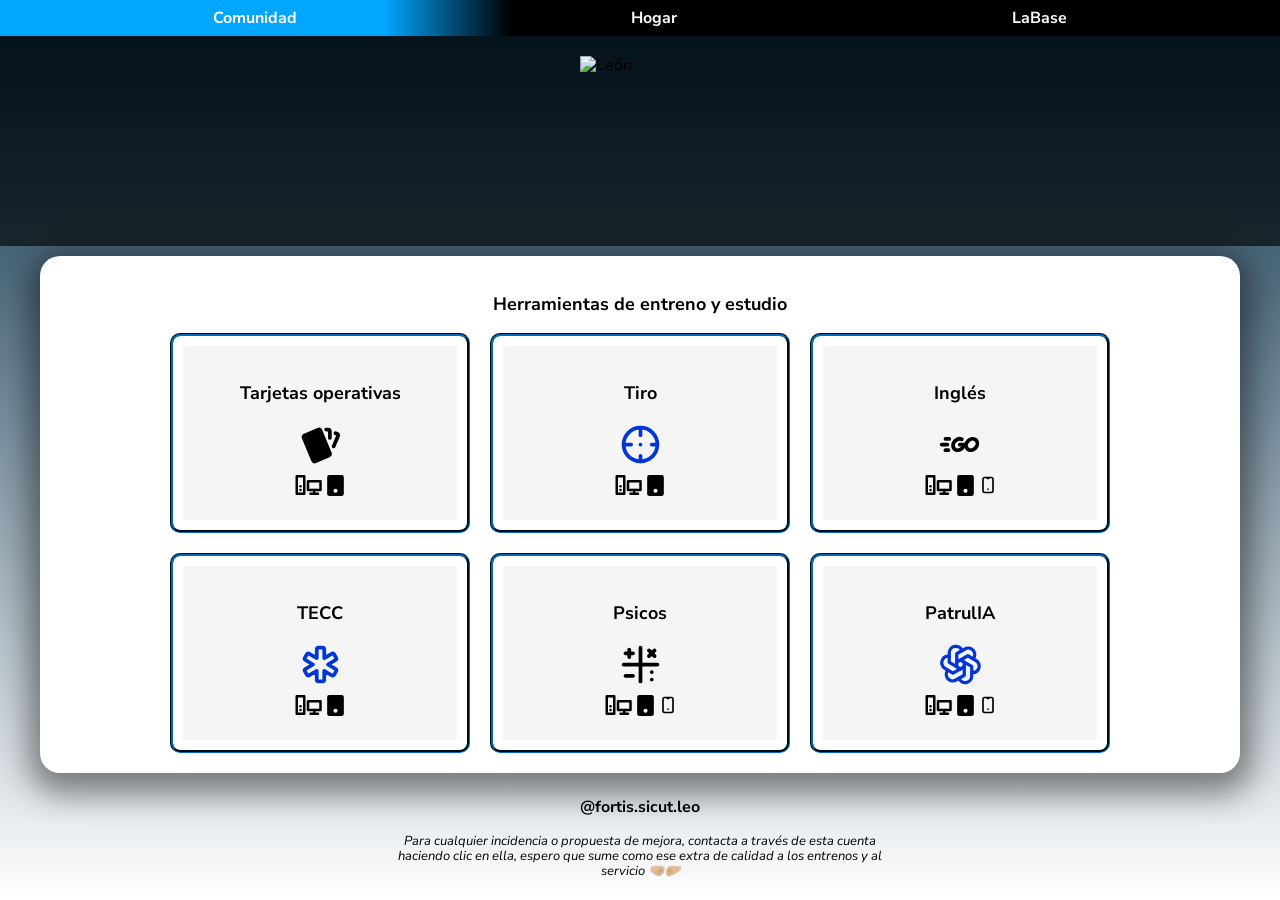
==== commit d24177f9: "Update index.html" ====
--- a/index.html
+++ b/index.html
@@ -50,6 +50,8 @@
                 <nav class="navegacion barra-superior">
                     <a href="https://proyectoenlacespn-blue-piano.reflex.run/">Comunidad</a>
                     <a href="indexhogar.html">Hogar</a>
+                    <a href="LaBase.html">LaBase</a>
+
 
                     <!--<a href="Sanidad Táctica-Manual DTC.html">Manual DTC</a>-->
 
@@ -841,4 +843,4 @@
 
     </body>
 
-</html>+</html>
